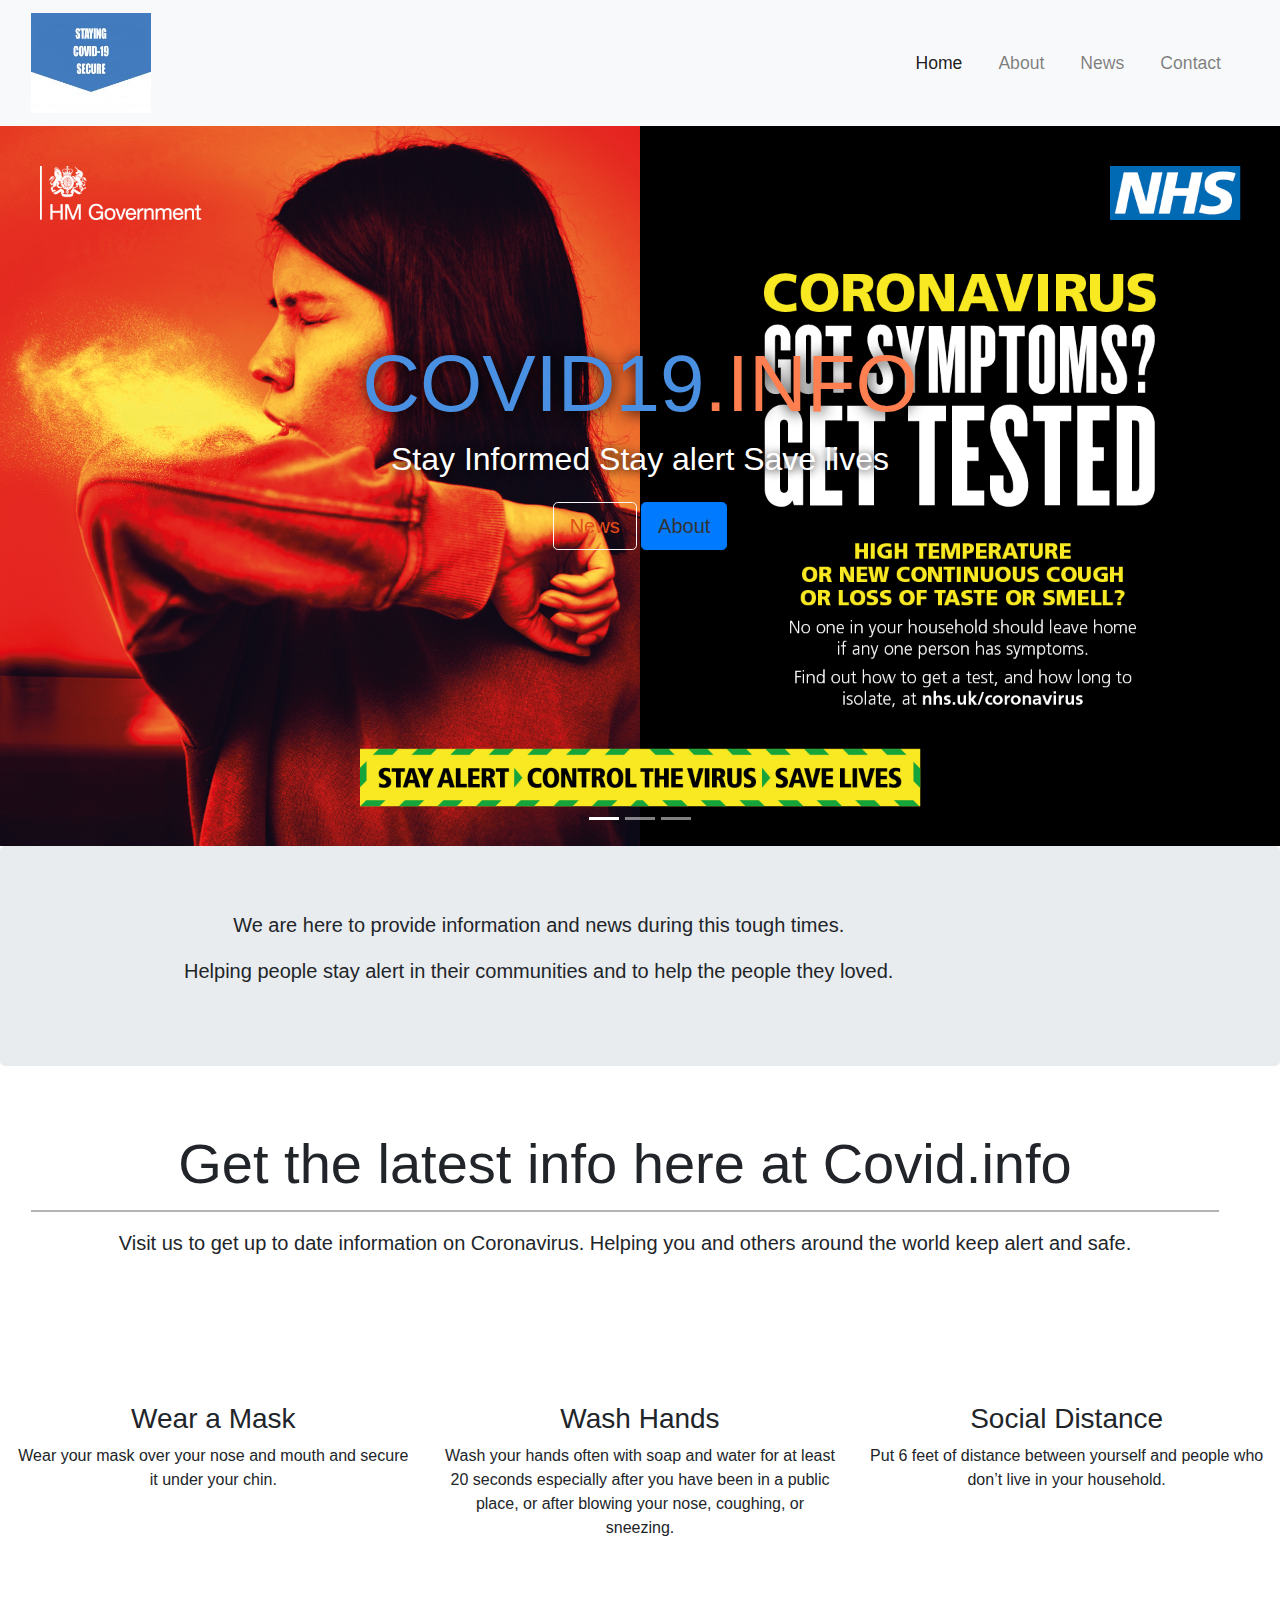
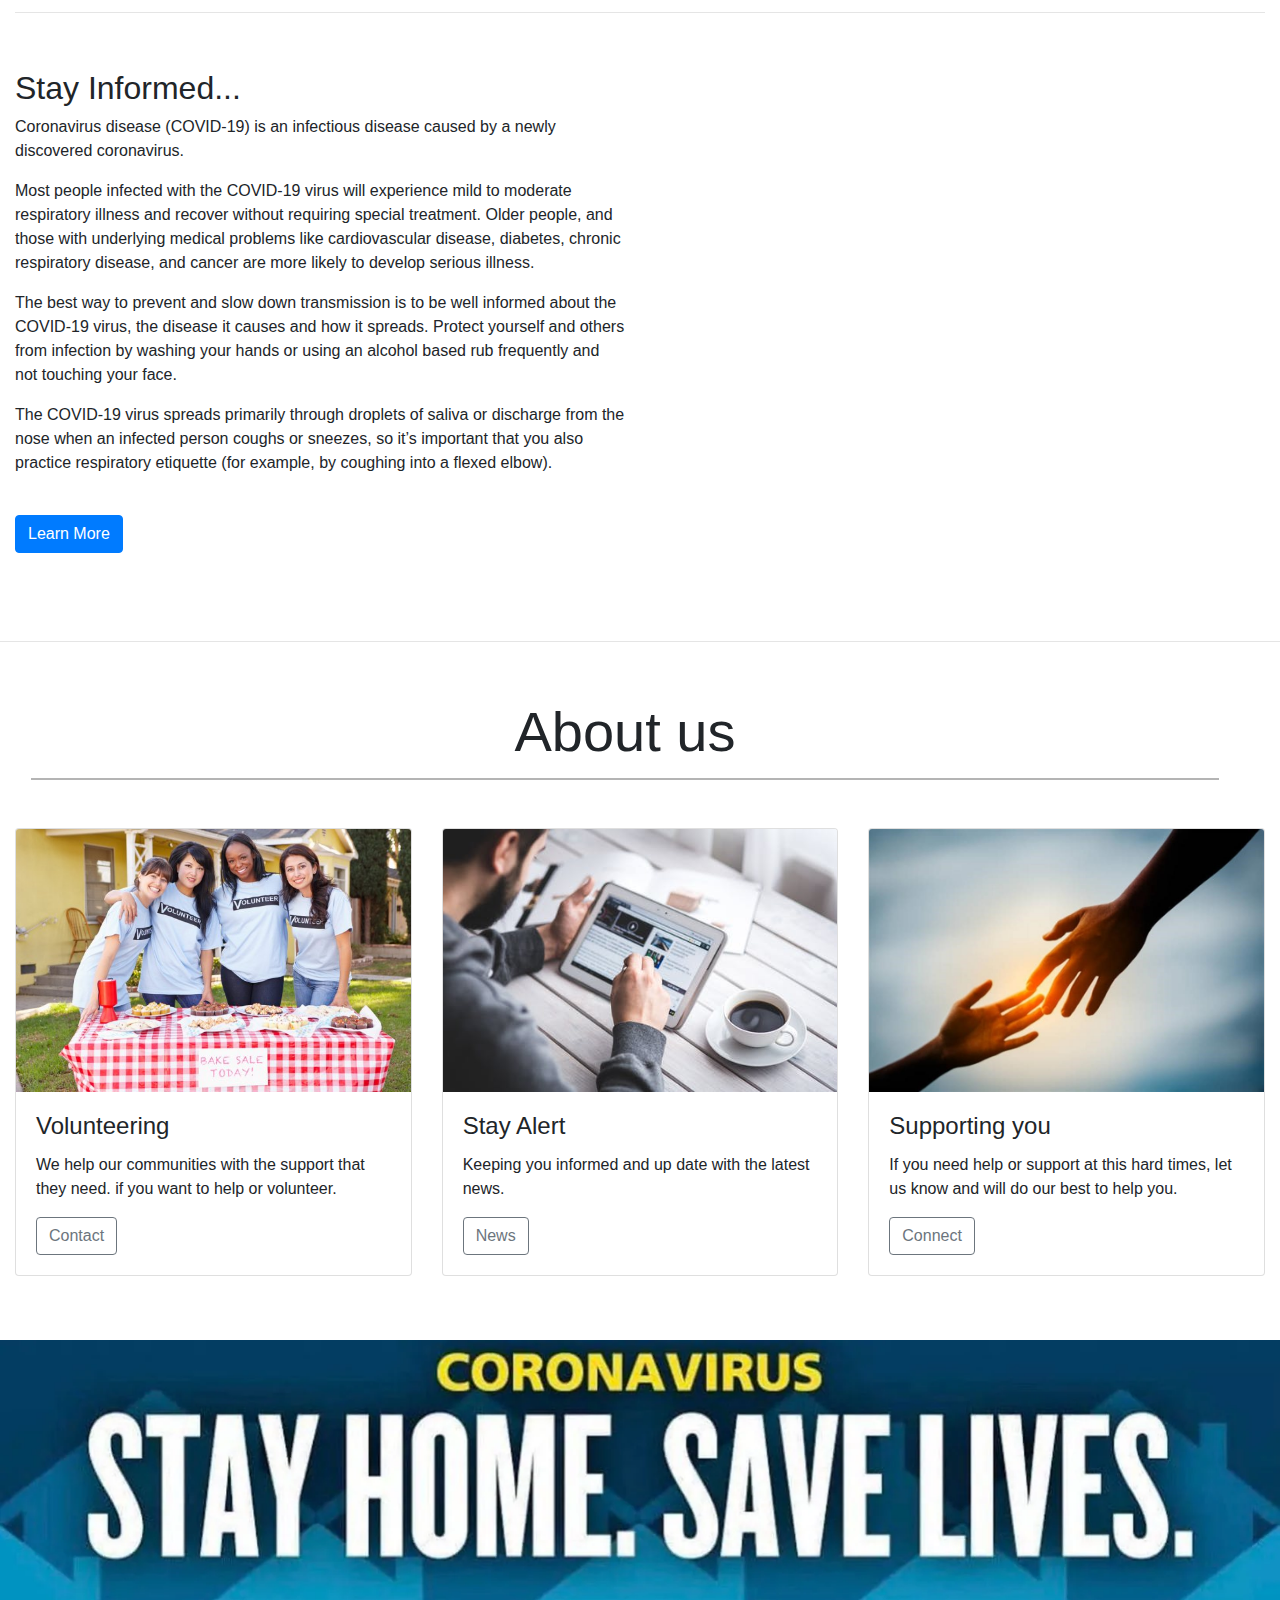
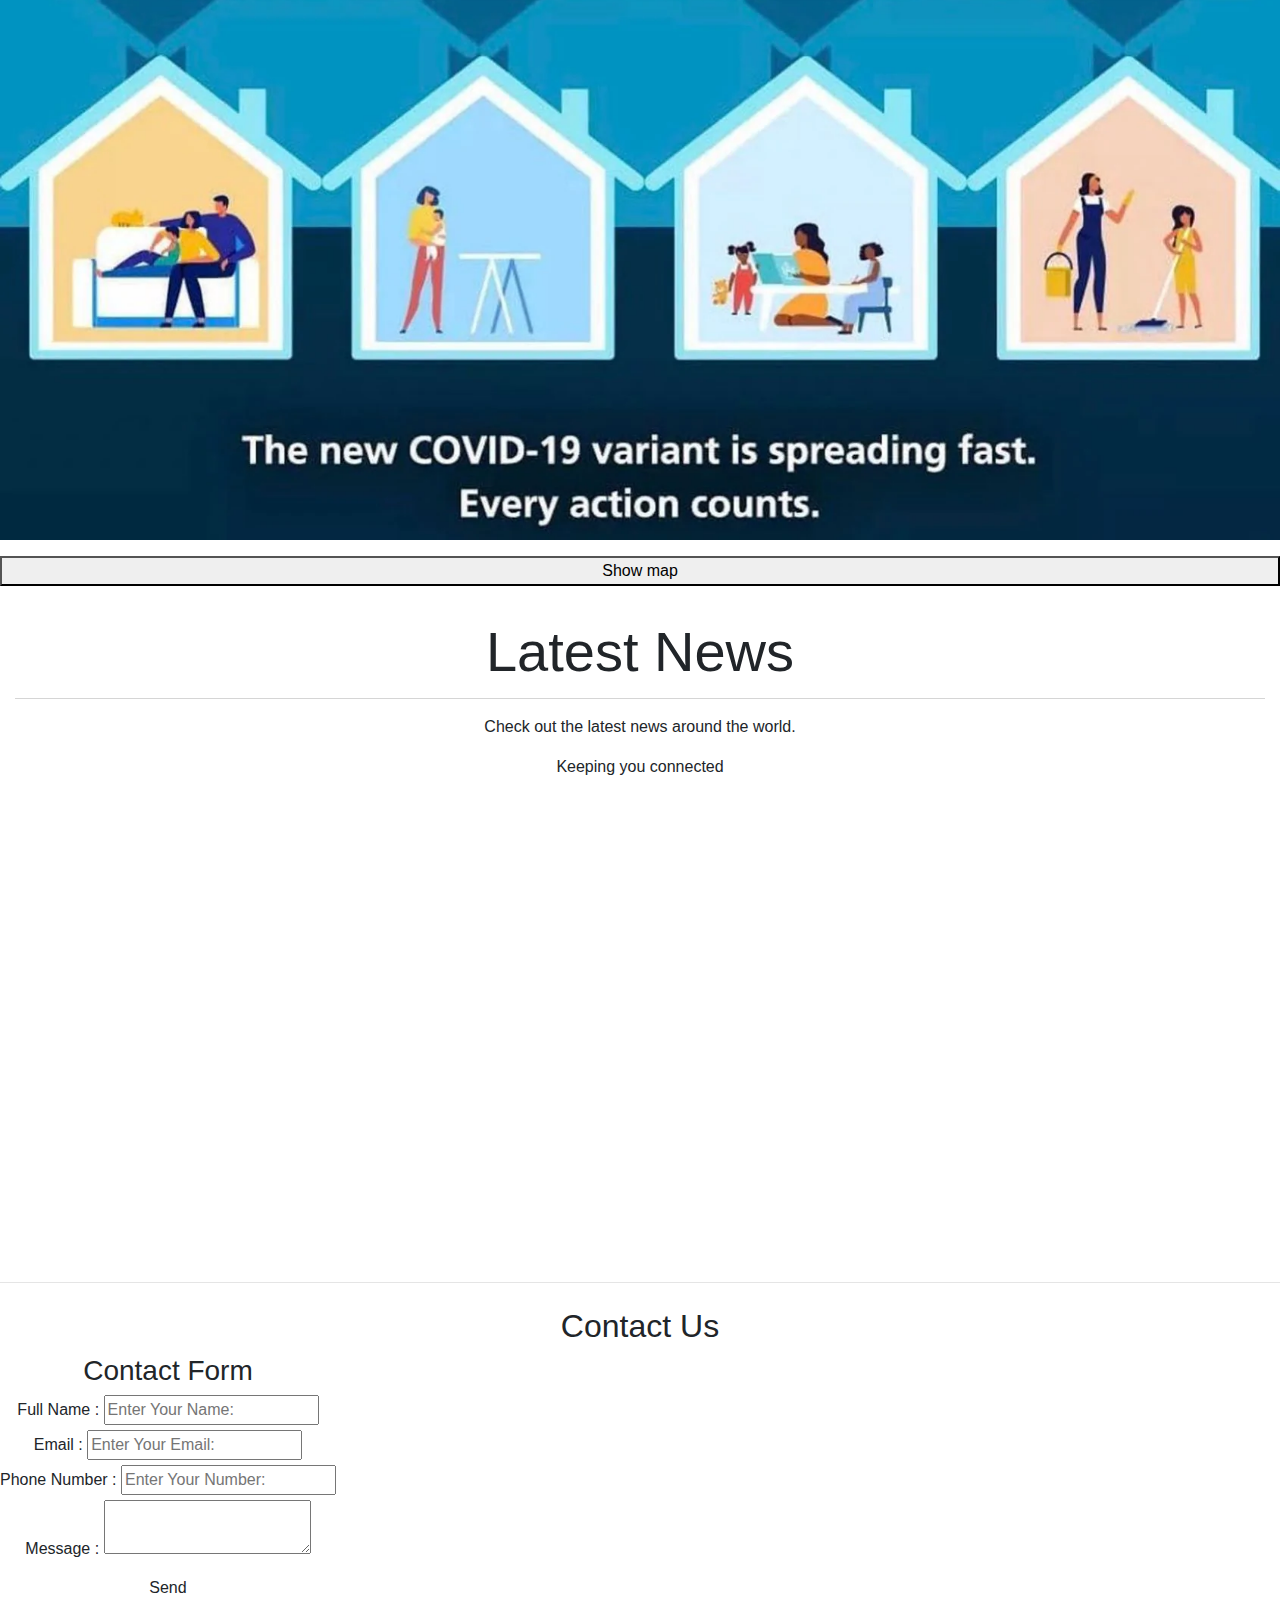
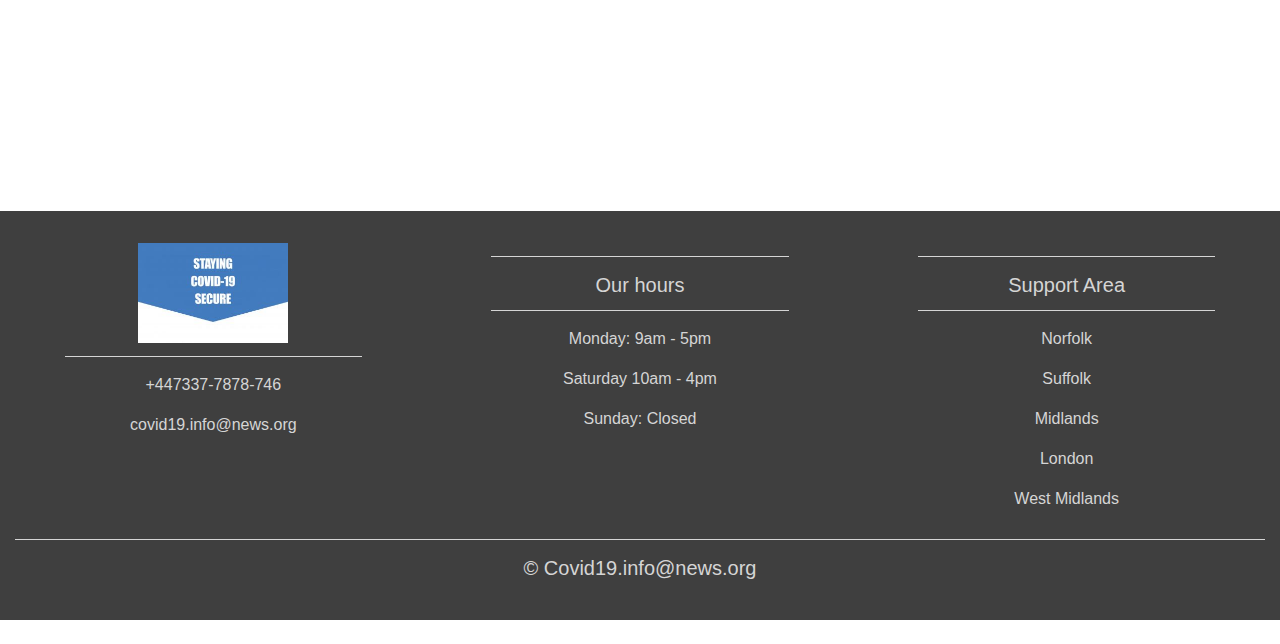
==== index.html @ 3e6a64c5 "added contact form" ====
<!Doctype html>
<html lang="en">
  <head>
    <title>Covid19.info</title>

    <link rel="stylesheet" href="test-ss.css">
    <!-- Required meta tags -->
    <meta charset="utf-8">
    <meta name="viewport" content="width=device-width, initial-scale=1, shrink-to-fit=no">
   
    <!-- Bootstrap CSS -->
    <link rel="stylesheet" href="https://stackpath.bootstrapcdn.com/bootstrap/4.3.1/css/bootstrap.min.css" integrity="sha384-ggOyR0iXCbMQv3Xipma34MD+dH/1fQ784/j6cY/iJTQUOhcWr7x9JvoRxT2MZw1T" crossorigin="anonymous">
    <link rel="stylesheet" href="https://use.fontawesome.com/releases/v5.15.2/css/all.css" integrity="sha384-vSIIfh2YWi9wW0r9iZe7RJPrKwp6bG+s9QZMoITbCckVJqGCCRhc+ccxNcdpHuYu" crossorigin="anonymous">

</head>
  <body>
      
    <!-- Optional JavaScript -->
    <!-- jQuery first, then Popper.js, then Bootstrap JS -->
    <script src="https://code.jquery.com/jquery-3.3.1.slim.min.js" integrity="sha384-q8i/X+965DzO0rT7abK41JStQIAqVgRVzpbzo5smXKp4YfRvH+8abtTE1Pi6jizo" crossorigin="anonymous"></script>
    <script src="https://cdnjs.cloudflare.com/ajax/libs/popper.js/1.14.7/umd/popper.min.js" integrity="sha384-UO2eT0CpHqdSJQ6hJty5KVphtPhzWj9WO1clHTMGa3JDZwrnQq4sF86dIHNDz0W1" crossorigin="anonymous"></script>
    <script src="https://stackpath.bootstrapcdn.com/bootstrap/4.3.1/js/bootstrap.min.js" integrity="sha384-JjSmVgyd0p3pXB1rRibZUAYoIIy6OrQ6VrjIEaFf/nJGzIxFDsf4x0xIM+B07jRM" crossorigin="anonymous"></script>
  </body>

 <!-- Navigation -->
 <nav class="navbar navbar-expand-md navbar-light bg-light sticky-top">
 <div class="container-fluid">
     <a class="navbar-brand" href="covid19-.html"><img src="images/logo.png" width="120" height="100px"></a>
     <button class="navbar-toggler" type="button" data-toggle="collapse" data-target="#navbarResponsive">
         <span class="navbar-toggler-icon"></span>
     </button>
     <div class="collapse navbar-collapse" id="navbarResponsive">
         <ul class="navbar-nav ml-auto">
             <li class="nav-item active">
                 <a class="nav-link" href="#Welcome">Home</a>
             </li>
             <li class="nav-item">
                <a class="nav-link" href="#About">About</a>
            </li>
            <li class="nav-item">
                <a class="nav-link" href="#News">News</a>
            </li>
            <li class="nav-item">
                <a class="nav-link" href="#Contact">Contact</a>
            </li>
         </ul>

     </div>
 </div> 
 </nav>

 <!--Img slider-->
 <div id="slides" class="carousel slide" data-ride="carousel">
 <ul class="carousel-indicators">
     <li data-target="#slides" data-slide-to="0" class="active"></li>
     <li data-target="#slides" data-slide-to="1"></li>
     <li data-target="#slides" data-slide-to="2"></li>
 </ul>
 <div class="carousel-inner">
     <div class="carousel-item active">
         <img src="images/covid19 bg-1.jpg">
         <div class="carousel-caption">
             <h1 class="display-2">Covid19<a style="color:coral">.info</a></h1>
             <h3>Stay Informed Stay alert Save lives</h3>
             <button type="button" class="btn btn-outline-light btn-lg"><a href="#News" style="color:rgb(228, 76, 25)">News</a></button>
             <button type="button" class="btn btn-primary btn-lg "><a href="#About" style="color:#333">About</a></button>
         </div>
     </div>
     <div class="carousel-item">
        <img src="images/covid19 bg-2.jpg">
    </div>
    <div class="carousel-item">
        <img src="images/Covid19 bg-3.jpg">
    </div>
 </div>
 </div>
 
 <!--Jumbotron-->
 <div class="container-fluid">
 <div class="row jumbotron text-center">
     <div class="col-xs-12 col-sm-12 col-md-9 col-lg-9 col-xl-10">
         <We class="lead">We are here to provide information and news during this tough times.</p>
         <p> Helping people stay alert in their communities and to help the people they loved. </p>
     </div>
 </div>
 </div>
 <!--Welcome/index page-->
 <div class="container-fluid padding">
 <div class="row welcome text-center">
     <div class="col-12">
         <h1 id="Welcome" class="display-4">Get the latest info here at Covid.info</h1>
     </div>
     <hr>
     <div class="col-12">
         <p class="lead">Visit us to get up to date information on Coronavirus. Helping you and others around the world keep alert and safe. </p>
     </div>
 </div>
 </div>

 <!--Three column section-->
 <div class="container-fluid padding">
 <div class="row text-center padding">
    <div class="col-xs-12 col-sm-6 col-md-4">
        <i class="fas fa-head-side-mask"></i>
        <h3>Wear a Mask</h3>
            <p>Wear your mask over your nose and mouth and secure it under your chin.</p>
    </div>
    <div class="col-xs-12 col-sm-6 col-md-4">
    
        <i class="fas fa-hands-wash"></i>
        <h3>Wash Hands</h3>
            <p>Wash your hands often with soap and water for at least 20 seconds especially after you have been in a public place, or after blowing your nose, coughing, or sneezing.</p>
    </div>
    <div class="col-sm-12 col-md-4">
        <i class="fas fa-people-arrows"></i>
        <h3>Social Distance</h3>
            <p>Put 6 feet of distance between yourself and people who don’t live in your household.</p>
    </div>
 </div>
 <hr class="my-4">
 </div>

 <!--Two column Section-->
 <div class="container-fluid padding">
 <div class="row padding">
     <div class="col-lg-6">
         <h2>Stay Informed...</h2>
         <p>Coronavirus disease (COVID-19) is an infectious disease caused by a newly discovered coronavirus.</p>
         <p>Most people infected with the COVID-19 virus will experience mild to moderate respiratory illness and recover without requiring special treatment.  Older people, and those with underlying medical problems like cardiovascular disease, diabetes, chronic respiratory disease, and cancer are more likely to develop serious illness.</p>
         <p>The best way to prevent and slow down transmission is to be well informed about the COVID-19 virus, the disease it causes and how it spreads. Protect yourself and others from infection by washing your hands or using an alcohol based rub frequently and not touching your face.</p> 
         <p>The COVID-19 virus spreads primarily through droplets of saliva or discharge from the nose when an infected person coughs or sneezes, so it’s important that you also practice respiratory etiquette (for example, by coughing into a flexed elbow).</p>
         <br>
         <a href="https://www.gov.uk/coronavirus" class="btn btn-primary">Learn More</a>
     </div>
     <div class="col-lg-6">
        <div class="video"> 
            <div class="embed-responsive embed-responsive-16by9">
                <iframe class="embed-responsive-item" width="560" height="325" src="https://www.youtube.com/embed/D9tTi-CDjDU" allow="accelerometer; autoplay; clipboard-write; encrypted-media; gyroscope; picture-in-picture" allowfullscreen></iframe>
            </div>
        </div>
    </div>
 </div>
 </div>
 <hr class="my-4">

 <!--About us-->
 <div class="container-fluid padding">
 <div class="row welcome text-center">
     <div class="col-12">
         <h1 id="About" class="display-4">About us</h1>
     </div>
     <hr>
 </div>
 </div>
    
 <!--cards-->
 <div class="container-fluid padding">
 <div class="row padding">
     <div class="col-md-4">
        <div class="card">
         <img class="card-img-top" src="images/card 1.png">
         <div class="card-body">
             <h4 class="card-title">Volunteering</h4>
             <p class="card-text">We help our communities with the support that they need. if you want to help or volunteer.</p>
             <a href="#Contact" class="btn btn-outline-secondary">Contact</a>
         </div>
        </div>
     </div>
     <div class="col-md-4">
        <div class="card">
         <img class="card-img-top" src="images/card 2.png">
         <div class="card-body">
             <h4 class="card-title">Stay Alert</h4>
             <p class="card-text">Keeping you informed and up date with the latest news.</p>
             <a href="#News" class="btn btn-outline-secondary">News</a>
         </div>
        </div>
     </div>
     <div class="col-md-4">
        <div class="card">
         <img class="card-img-top" src="images/card 3.png">
         <div class="card-body">
             <h4 class="card-title">Supporting you</h4>
             <p class="card-text">If you need help or support at this hard times, let us know and will do our best to help you.</p>
             <a href="#Connect" class="btn btn-outline-secondary">Connect</a>
         </div>
        </div>
     </div>
 </div>
 </div>
 
  <!--fixed background-->
 <figure>
    <div class="mid-bg image-responsive">
      <div class="fixed-wrap">
         <div id="fixed">
             <img style="width: 100%; height: 50%;" src="images/save live bg 2.png">
         </div>
      </div>
    </div>
 </figure>

 <!--Map-->
 <button class="map" data-toggle="collapse" data-target="#map">Show map</button>
 <div id="map" class="collapse">
 <div class="container-fluid padding">
 <div class="row text-center">
        <div class="col-12">
            <iframe class="map-iframe" src="https://ourworldindata.org/grapher/total-cases-covid-19?tab=map" width="1200" height="400px"></iframe>
        </div>
 </div>
 </div>
 </div>

 <!--news-->
 <div class="container-fluid padding">
 <div class="row padding text-center">
        <div class="col-lg-12">
            <h1 id="News" class="display-4">Latest News<hr class="light-50"></h1>
                <p>Check out the latest news around the world.</p>
                <p>Keeping you connected</p>
            <br>
        </div>
        <hr>
        <div class="col-lg-12 col-md-12 col-sm-12 col-xs-12">
            <div class="graphics">
                <iframe class="responsive-iframe" src="https://rss.app/embed/v1/carousel/oSEiF3ZJbiU5mBv1" ></iframe>
            </div>         
        </div>
    </div>
 </div>
 <hr class="my-4">
 </div>

 <!--Connect-->
 <div class="container-fluid padding">
 <div class="row text-center padding">
     <div class="col-12">
         <h2 id="Connect">Contact Us</h2>
     </div>
     <div class="contact-form">
        <h3>Contact Form</h3>
        <div class="txtb">
          <label>Full Name :</label>
          <input type="text" name="" value="" placeholder="Enter Your Name:">
        </div>
  
        <div class="txtb">
          <label>Email :</label>
          <input type="email" name="" value="" placeholder="Enter Your Email:">
        </div>
  
        <div class="txtb">
          <label>Phone Number :</label>
          <input type="text" name="" value="" placeholder="Enter Your Number:">
        </div>
  
        <div class="txtb">
          <label>Message :</label>
          <textarea></textarea>
        </div>
        <a class="btn">Send</a>
      </div>
     <div class="col-12 social padding">
         <a href="#"><i class="fab fa-facebook"></i></a>
         <a href="#"><i class="fab fa-twitter"></i></a>
         <a href="#"><i class="fab fa-instagram"></i></a>
         <a href="#"><i class="fab fa-youtube"></i></a>
     </div>
 </div>
 </div>
 <!--footer-->
 <footer>
 <div class="container-fluid padding">
 <div class="row text-center">
    <div class="col-md-4">
        <img id="Contact" src="images/logo.png" width="150" height="100px">
        <hr class="light">
        <p>+447337-7878-746</p>
        <p>covid19.info@news.org</p>
    </div>
    <div class="col-md-4">
        <hr class="light">
        <h5>Our hours</h5>
        <hr class="light">
        <p>Monday: 9am - 5pm</p>
        <p>Saturday 10am - 4pm</p>
        <p>Sunday: Closed</p>
    </div>
    <div class="col-md-4">
        <hr class="light">
        <h5>Support Area</h5>
        <hr class="light">
        <p>Norfolk</p>
        <p>Suffolk</p>
        <p>Midlands</p>
        <p>London</p>
        <p>West Midlands</p>
    </div>
    <div class="col-12">
        <hr class="light-100">
        <h5>&copy; Covid19.info@news.org</h5>
    </div>
 </div>
 </div>
 </footer>
 <br>
 <a class="gotopbtn" href="#"><i class="fas fa-arrow-circle-up"></i> </a>
</html>
---- test-ss.css ----
@import url('https://fonts.googleapis.com/css2?family=Poppins:ital,wght@0,400;0,500;1,700&display=swap');

html{
    scroll-behavior: smooth;
}

html, body {
height: 100%;
width: 100%;
font-family: 'Poppins', sans-serif;
color: #222; 

}

.navbar {
    padding: .8rem;
}
.navbar-nav li {
    padding-right: 20px;
}
.nav-link {
    font-size: 1.1em !important;
}
.carousel-inner img {
    width: 100%;
    height: 100%;
}
.carousel-caption {
    position: absolute;
    top: 50%;
    transform: translateY(-50%);
}
.carousel-caption h1 {
    font-size: 500%;
    text-transform: uppercase;
    text-shadow: 1px 1px 15px #000;
    color: #4A90E2FF;
}
.carousel-caption h3 {
    font-size: 200%;
    font-weight: 500%;
    text-shadow: 1px 1px 10px #000;
    padding-bottom: 1rem;
}
.btn-primary {
    background-color: #ffffff;
    border: 1px solid #ffffff;
    color: #222;

}
.btn-primary:hover {
    background-color: rgb(255, 255, 255);
    border: 1px solid rgb(255, 255, 255);
}
.jumbotron {
    padding: 1rem;
    border-radius: 0;
}
.padding {
    padding-bottom: 2rem;
}
.welcome {
    width: 100%;
    margin: 0 auto;
    padding-top: 2rem;
}
.welcome hr {
    border-top: 2px solid #b4b4b4;
    width: 95%;
    margin-top: .3rem;
    margin-bottom: 1rem;
}
.fa-head-side-mask {
    color: lightskyblue;

}
.fa-hands-wash {
    color: lightpink;
}
.fa-people-arrows {
    color: rgb(175, 244, 175);
}
.fa-head-side-mask, .fa-hands-wash, .fa-people-arrows {
    font-size: 4em;
    margin: 1rem;
}
.video {
   max-width: 100%;
   padding-top: 10%;
}
.mid-bg img {
    height: 80px;
    width:  400px;
}
.map {
    width: 100%;
    margin-bottom: 2rem;
}
.map-iframe {
    max-width: 100%;

}
.graphics {
    position: relative;
    overflow: hidden;
    max-width: 100%;
    padding-top: 30%;
}
.responsive-iframe {
    position: absolute;
    top: 0;
    left: 0;
    bottom: 0;
    right: 0;
    width: 100%;
    height: 100%;
    border: none;
}
hr.light-50 {
    border-top: 1px solid #d5d5d5;
    width: 100%;
    margin-top: .8rem;
    margin-bottom: 1rem;
}
.social a {
    font-size: 4.5em;
    padding: 3rem;
}
.fa-facebook {
    color: #3b5998;
}
.fa-twitter {
    color: #00aced;
}
.fa-google-plus-g {
    color: #dd4b39;
}
.fa-instagram {
    color: #517fa4;
}
.fa-youtube {
    color: #bb0000;
}

.fa-facebook:hover,
.fa-twitter:hover,
.fa-google-plus-g:hover,
.fa-instagram:hover,
.fa-youtube:hover{
    color: #d5d5d5;
}

footer {
    background-color: #3f3f3f;
    color: #d5d5d5;
    padding-top: 2rem;
}
hr.light {
    border-top: 1px solid #d5d5d5;
    width: 75%;
    margin-top: .8rem;
    margin-bottom: 1rem;
}
footer a {
    color: #d5d5d5;
}
hr.light-100 {
    border-top: 1px solid #d5d5d5;
    width: 100%;
    margin-top: .8rem;
    margin-bottom: 1rem;
}
.gotopbtn {
    position: fixed;
    width: 0;
    height: 0;
    bottom: 40px;
    right: 50px;

    text-decoration: none;
    text-align: center;
    line-height: 50px;
    color: lightskyblue;
    font-size: 30px;
}
/*-------Media Query-----*/

@media (max-width: 992px) {
.social a {
    font-size: 4em;
    padding: 2rem;
}
}
@media (max-width: 768px) {
.carousel-caption { 
    top: 45%;
}
.carousel-caption h1 {
    font-size: 350%;
     
}
.carousel-caption h3 {
    font-size: 140%;
    font-weight: 400%;
    padding-bottom: .2rem;
}
.carousel-caption .btn {
    font-size: 95%;
    padding: 8px 14px;
}
.graphics {
    padding-bottom: 25%;
}
.display-4 {
    font-size: 200%;
}
.social a {
    font-size: 2.5em;
    padding: 1.2rem;
}
}
@media (max-width: 576px) {
.carousel-caption {
    top: 40%;
}
.carousel-caption h1 {
    font-size: 250%;
}
.carousel-caption h3 {
    font-size: 110%;
}
.carousel-caption .btn {
    font-size: 90%;
    padding: 4px 8px;
}
.carousel-indicators {
    display: none;
}
.display-4 {
    font-size: 160%;
}
.social a {
    font-size: 2em;
    padding: .7rem;
}
.graphics {
    padding-top: 100%;
}
}
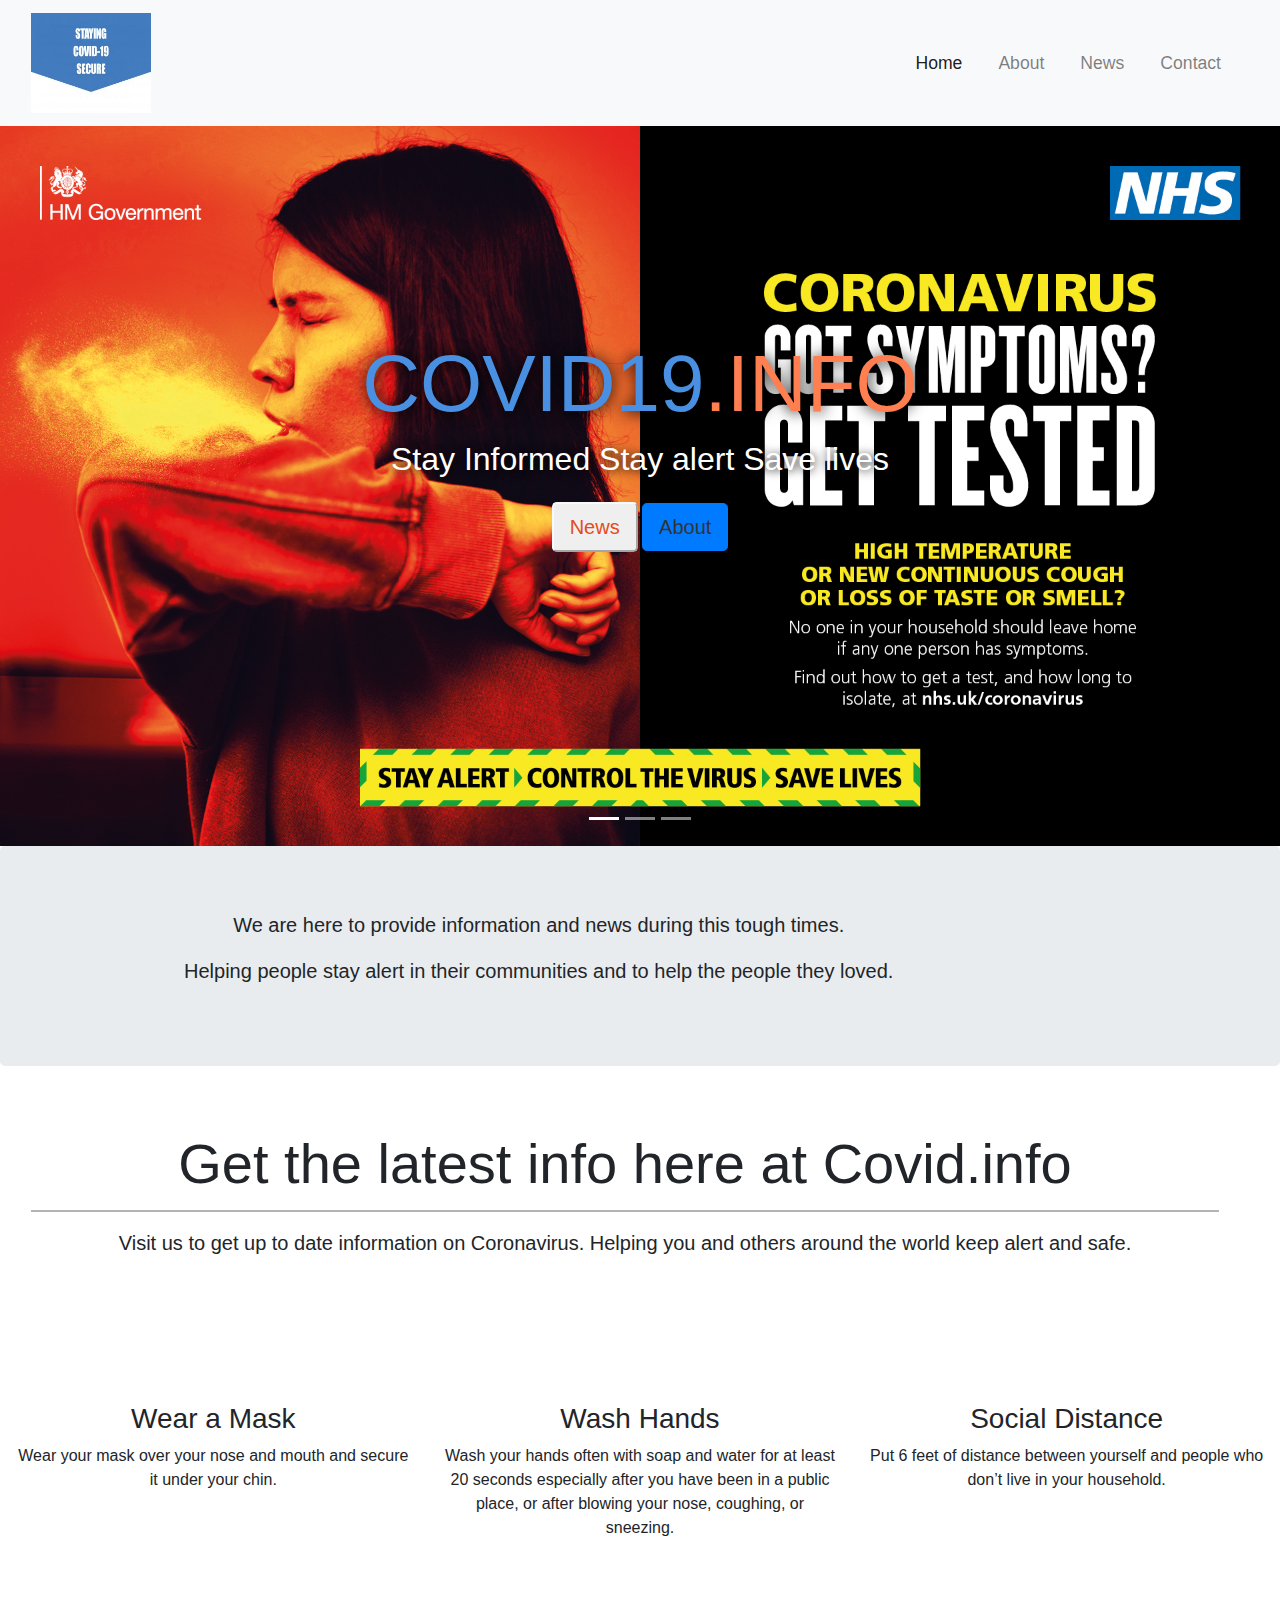
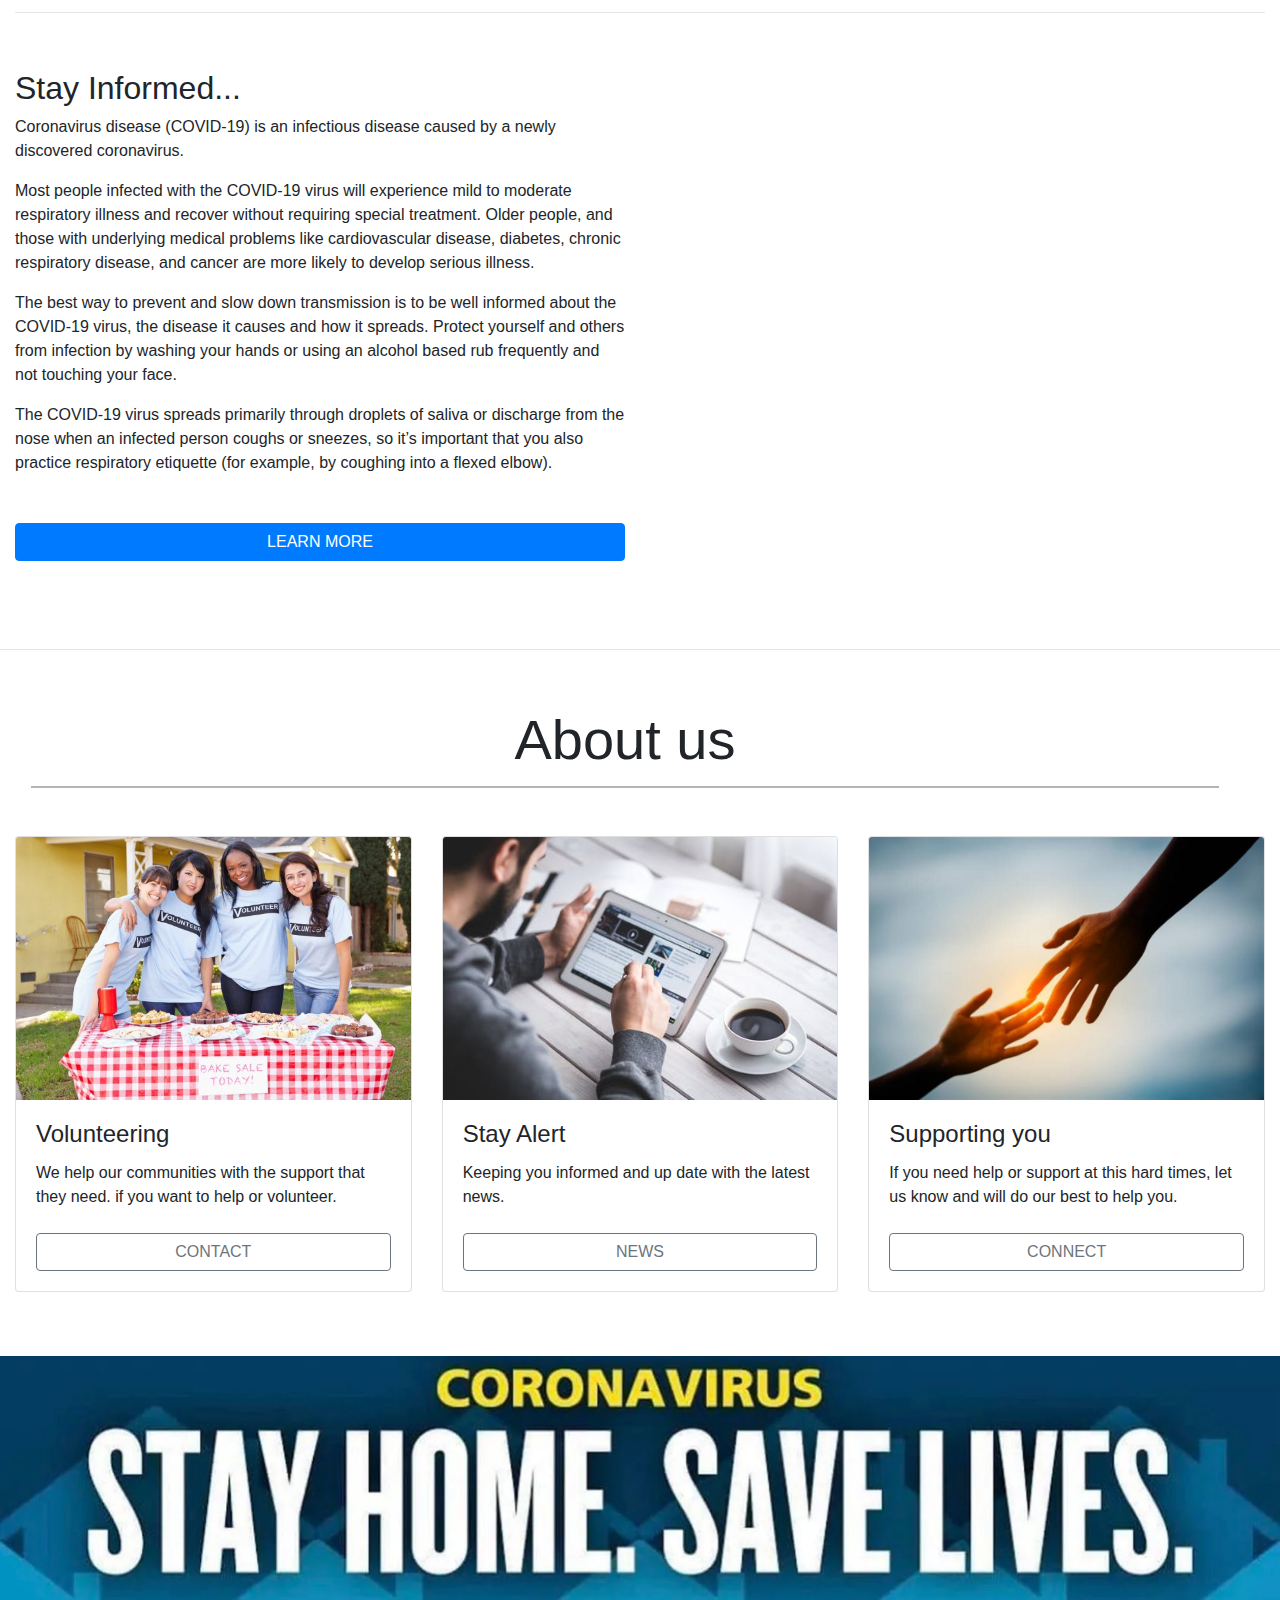
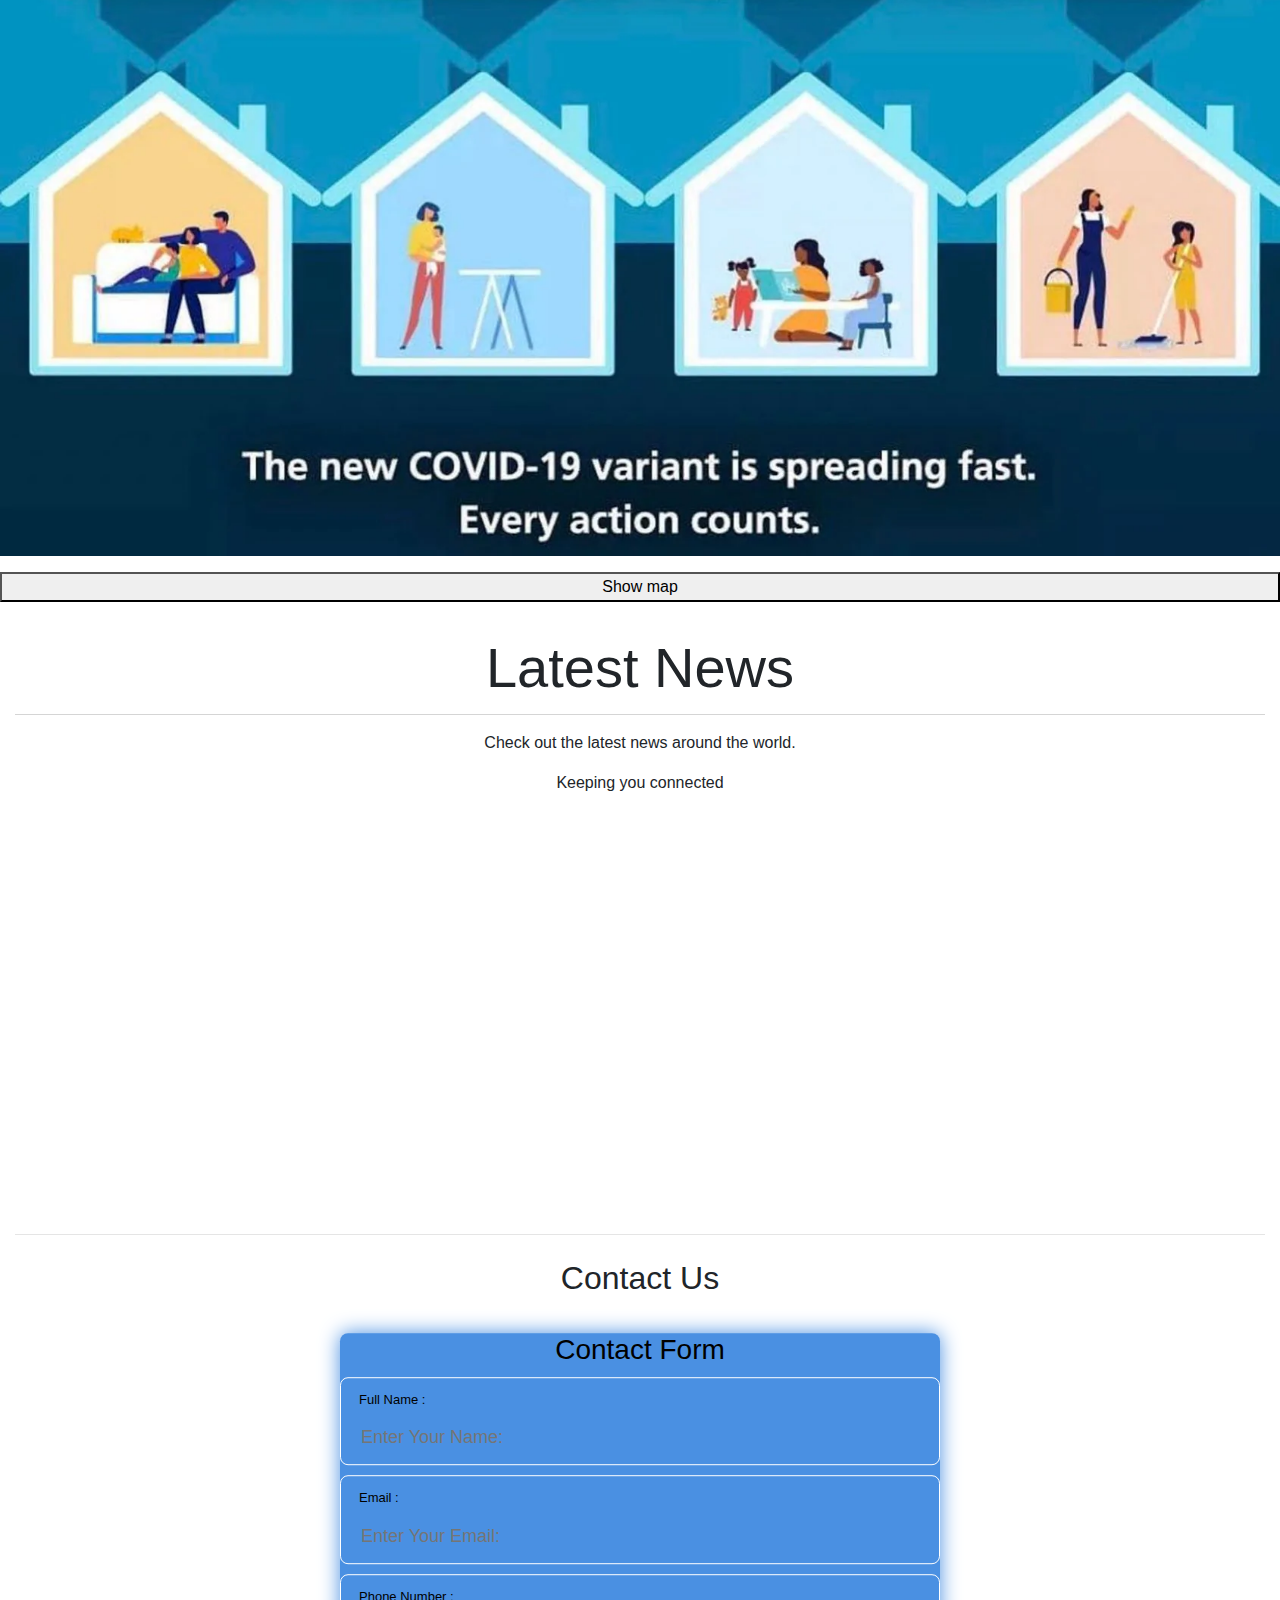
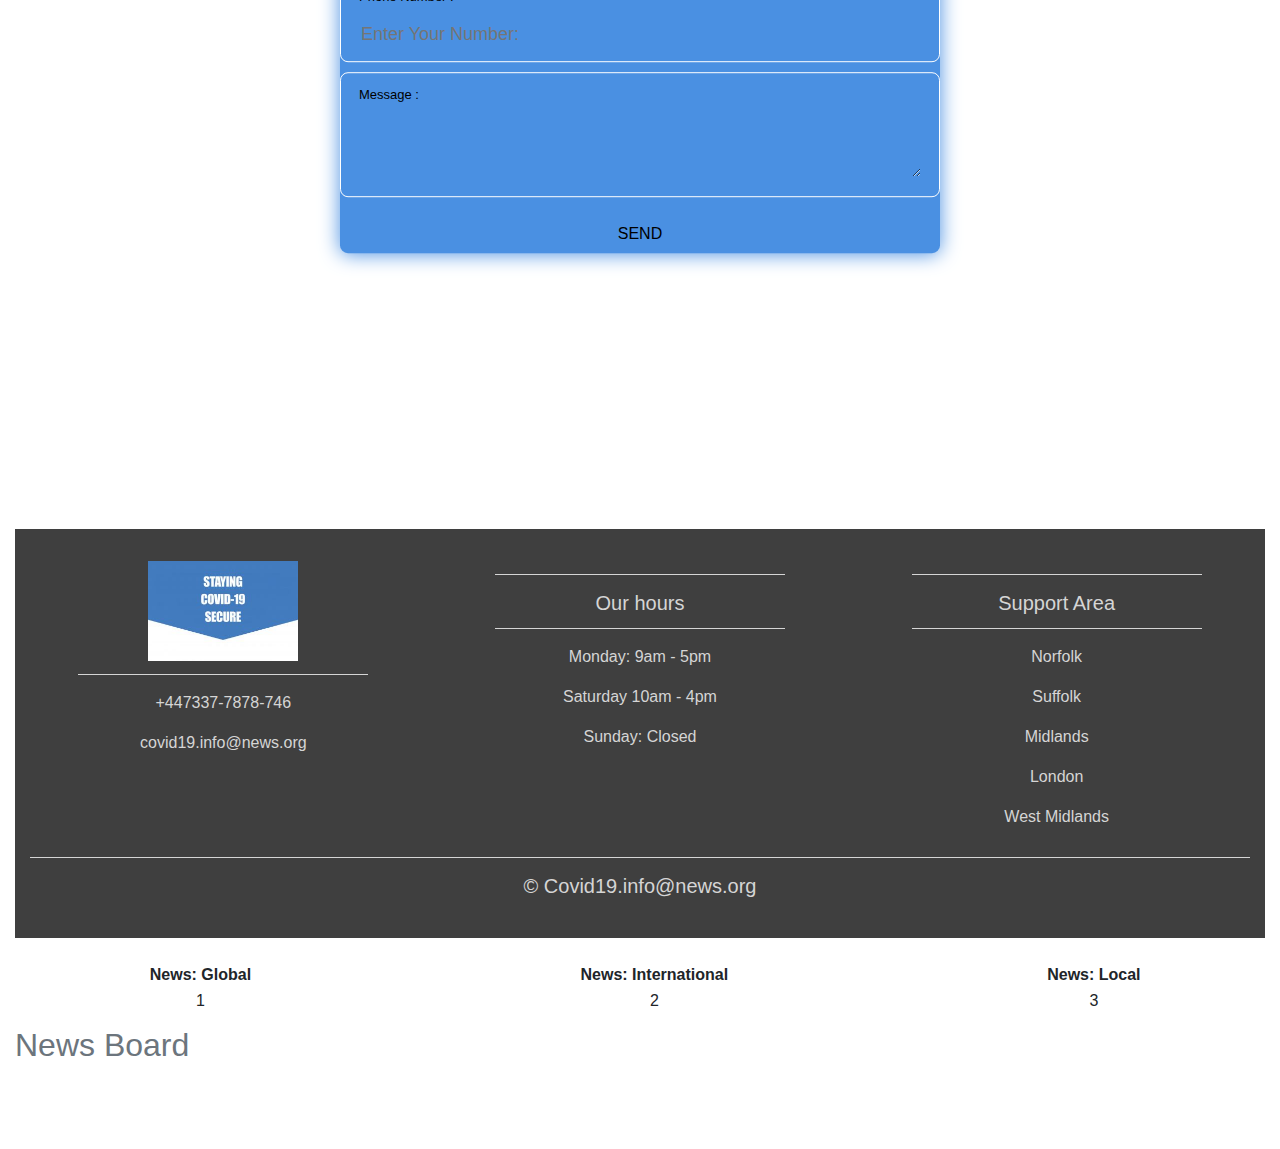
==== commit c164ab94: "News: news board table" ====
--- a/index.html
+++ b/index.html
@@ -62,8 +62,8 @@
          <div class="carousel-caption">
              <h1 class="display-2">Covid19<a style="color:coral">.info</a></h1>
              <h3>Stay Informed Stay alert Save lives</h3>
-             <button type="button" class="btn btn-outline-light btn-lg"><a href="#News" style="color:rgb(228, 76, 25)">News</a></button>
-             <button type="button" class="btn btn-primary btn-lg "><a href="#About" style="color:#333">About</a></button>
+             <button type="button" class="btn-10 btn-outline-light btn-lg"><a href="#News" style="color:rgb(228, 76, 25)">News</a></button>
+             <button type="button" class="btn-10 btn-primary btn-lg "><a href="#About" style="color:#333">About</a></button>
          </div>
      </div>
      <div class="carousel-item">
@@ -224,7 +224,18 @@
         <hr>
         <div class="col-lg-12 col-md-12 col-sm-12 col-xs-12">
             <div class="graphics">
-                <iframe class="responsive-iframe" src="https://rss.app/embed/v1/carousel/oSEiF3ZJbiU5mBv1" ></iframe>
+                <table style="width:100%">
+                    <caption><h2>News Board</h2></caption>
+                    <tr>
+                      <th>News: Global</th>
+                      <th>News: International</th>
+                      <th>News: Local</th>
+                    </tr>
+                    <tr>
+                      <td>1</td>
+                      <td>2</td>
+                      <td>3</td>
+                    </tr>
             </div>         
         </div>
     </div>
--- a/test-ss.css
+++ b/test-ss.css
@@ -122,6 +122,62 @@
     margin-top: .8rem;
     margin-bottom: 1rem;
 }
+/* Contact form*/
+.contact-form{
+    width: 85%;
+    max-width: 600px;
+    background: #4A90E2FF;
+    position: relative;
+    top: 60%;
+    left: 50%;
+    transform: translate(-50%,-50%);
+    margin-top: 23%;
+    margin-bottom: -15%;
+    padding: 30px, 40px;
+    box-sizing: border-box;
+    border-radius: 8px;
+    text-align: center;
+    box-shadow: 0 0 20px #4A90E2FF;
+    font-family: "Tahoma",sans-serif;
+    color: black;
+  }
+.contact-form h1{
+  margin-top: 0px;
+  font-weight: 200;
+  }
+.txtb{
+    border: 1px solid rgb(255, 255, 255);
+    margin: 10px 0;
+    padding: 12px 18px;
+    border-radius: 8px;
+  }
+.txtb label{
+    display: block;
+    text-align: left;
+    color: rgb(0, 0, 0);
+    text-transform: small-caps;
+    font-size: 13px;
+   
+  }
+.txtb input,.txtb textarea{
+    width: 100%;
+    border: none;
+    background: none;
+    outline: none;
+    font-size: 18px;
+    margin-top: 6px;
+    color: black;
+  }
+.btn {
+    display: block;
+    background: #004266;
+    padding: 25px 0;
+    color: rgb(0, 0, 0);
+    text-transform: uppercase;
+    cursor: pointer;
+    margin-top: 8px;
+    width: 100%;
+  }
 .social a {
     font-size: 4.5em;
     padding: 3rem;
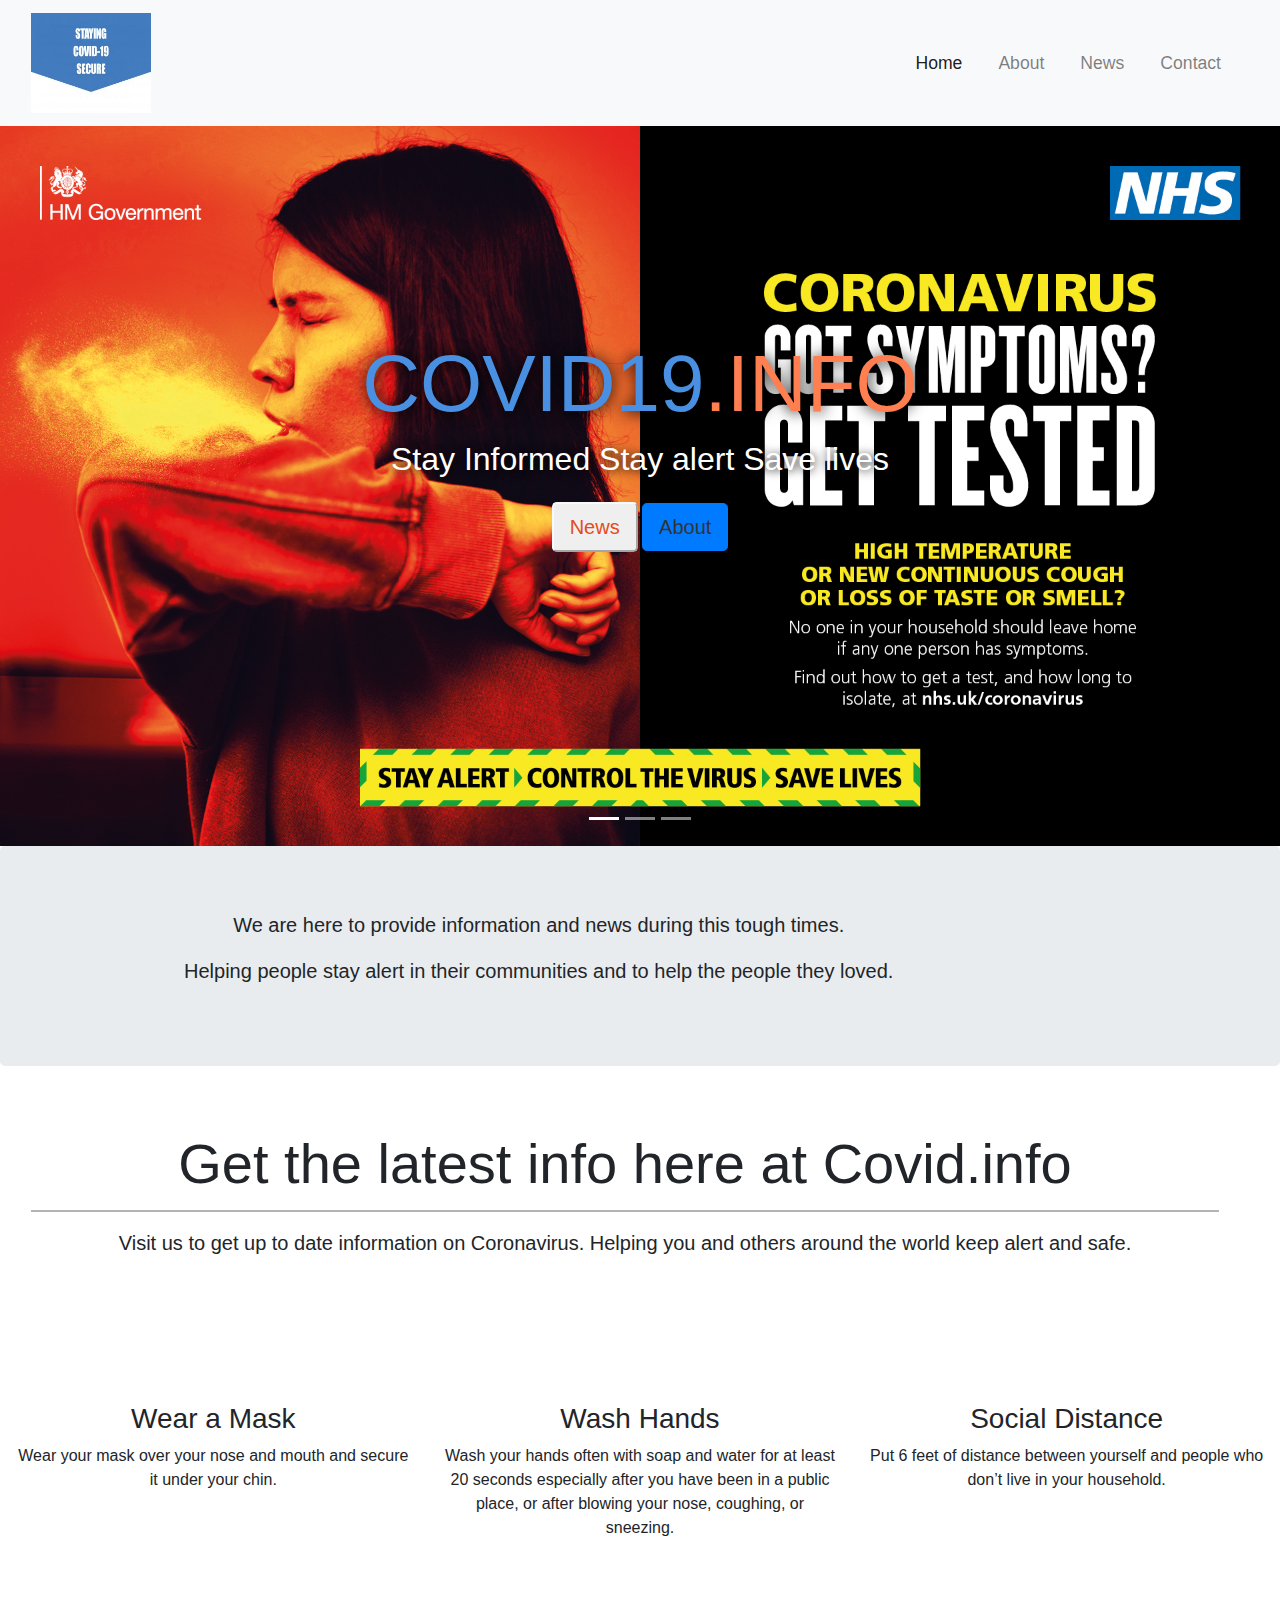
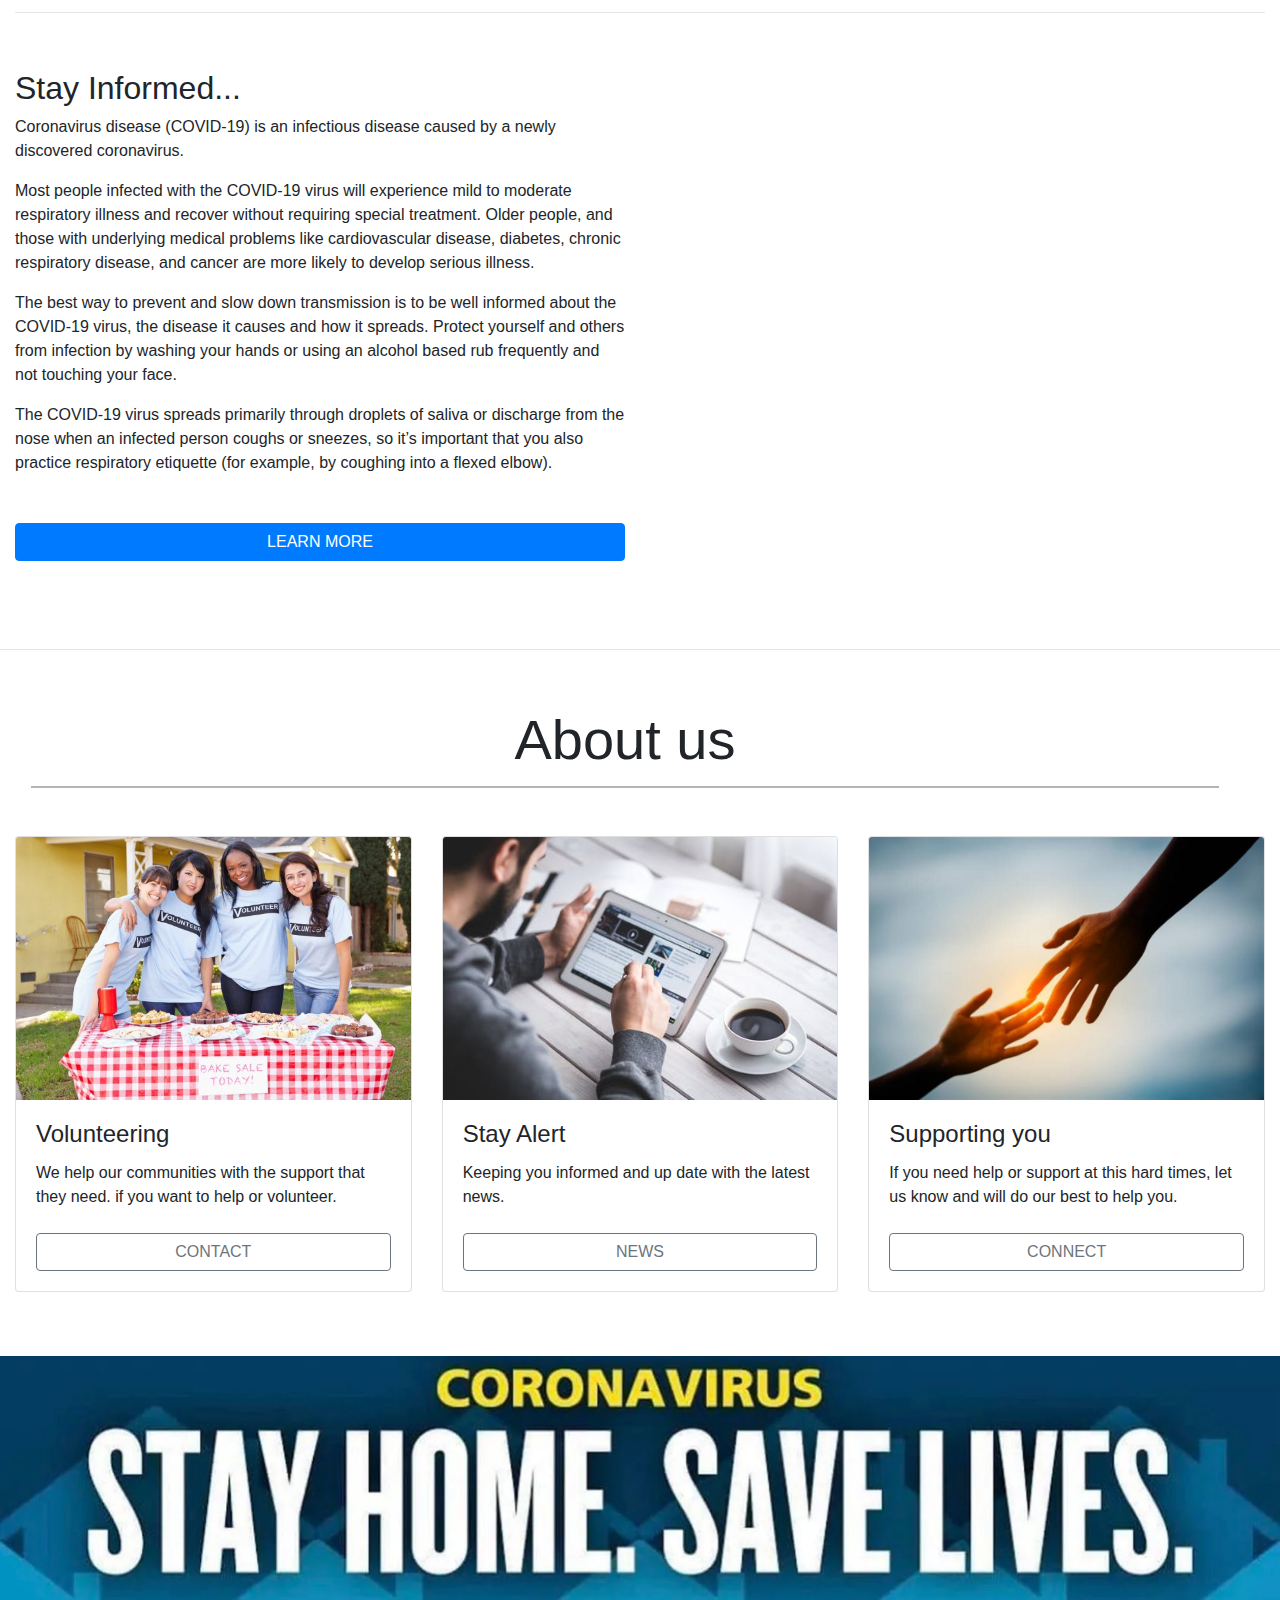
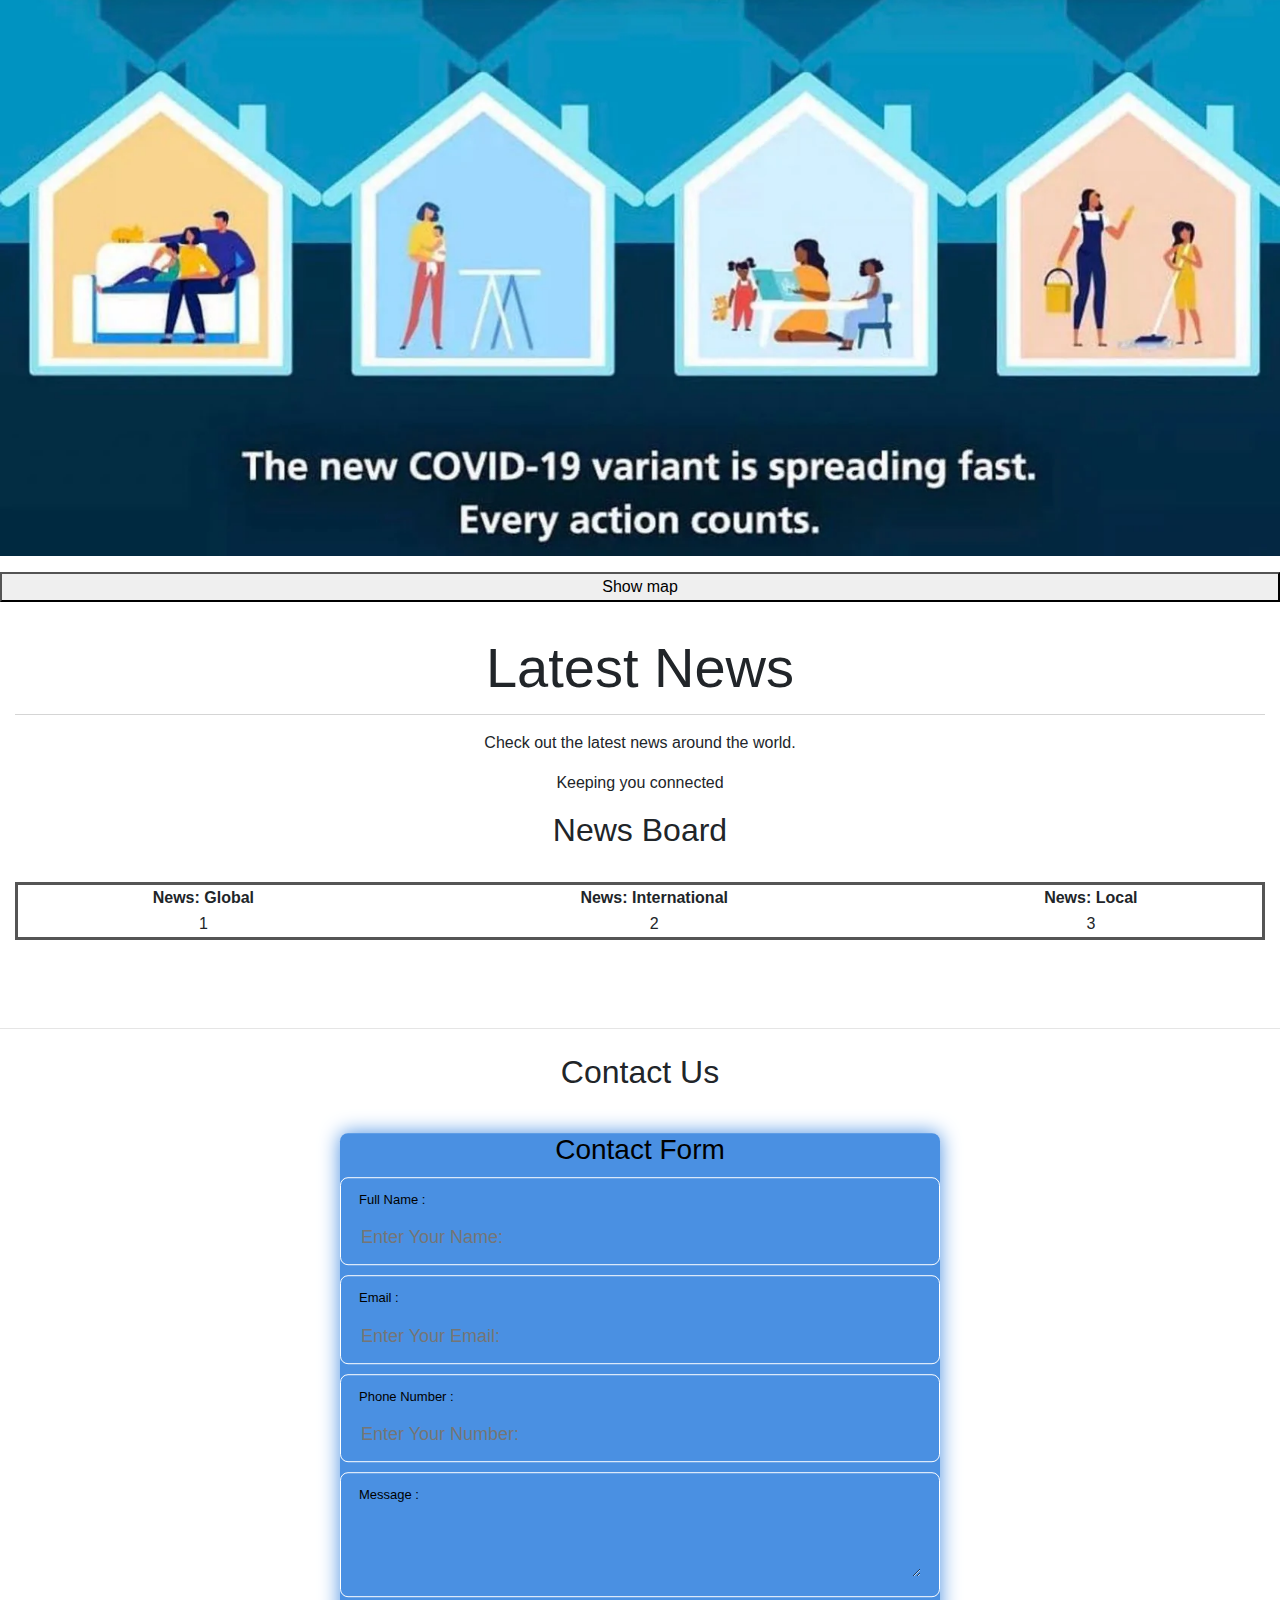
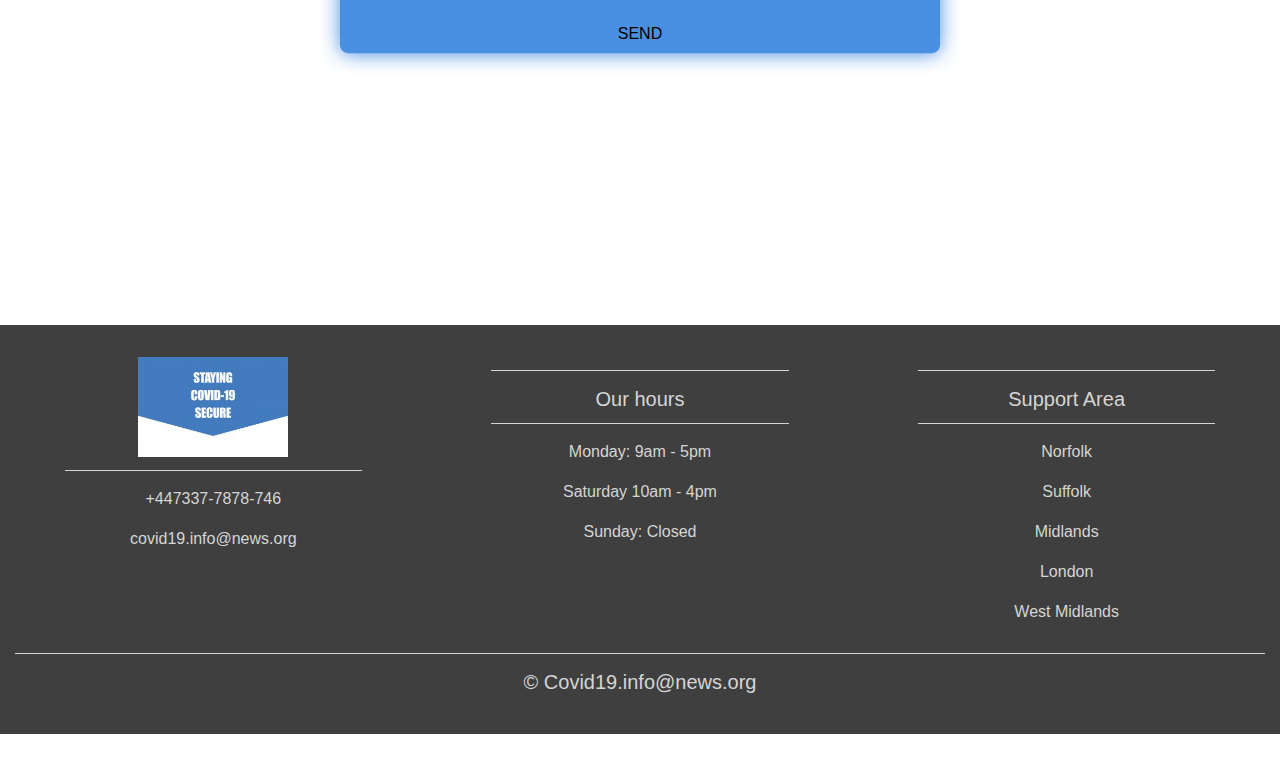
==== commit 6a5746ac: "News board  custom" ====
--- a/index.html
+++ b/index.html
@@ -219,13 +219,14 @@
             <h1 id="News" class="display-4">Latest News<hr class="light-50"></h1>
                 <p>Check out the latest news around the world.</p>
                 <p>Keeping you connected</p>
+                <h2>News Board</h2>
             <br>
         </div>
         <hr>
         <div class="col-lg-12 col-md-12 col-sm-12 col-xs-12">
             <div class="graphics">
                 <table style="width:100%">
-                    <caption><h2>News Board</h2></caption>
+                    
                     <tr>
                       <th>News: Global</th>
                       <th>News: International</th>
@@ -236,6 +237,7 @@
                       <td>2</td>
                       <td>3</td>
                     </tr>
+                </table>
             </div>         
         </div>
     </div>
--- a/test-ss.css
+++ b/test-ss.css
@@ -100,21 +100,8 @@
     max-width: 100%;
 
 }
-.graphics {
-    position: relative;
-    overflow: hidden;
-    max-width: 100%;
-    padding-top: 30%;
-}
-.responsive-iframe {
-    position: absolute;
-    top: 0;
-    left: 0;
-    bottom: 0;
-    right: 0;
-    width: 100%;
-    height: 100%;
-    border: none;
+table {
+    border: solid #555;
 }
 hr.light-50 {
     border-top: 1px solid #d5d5d5;
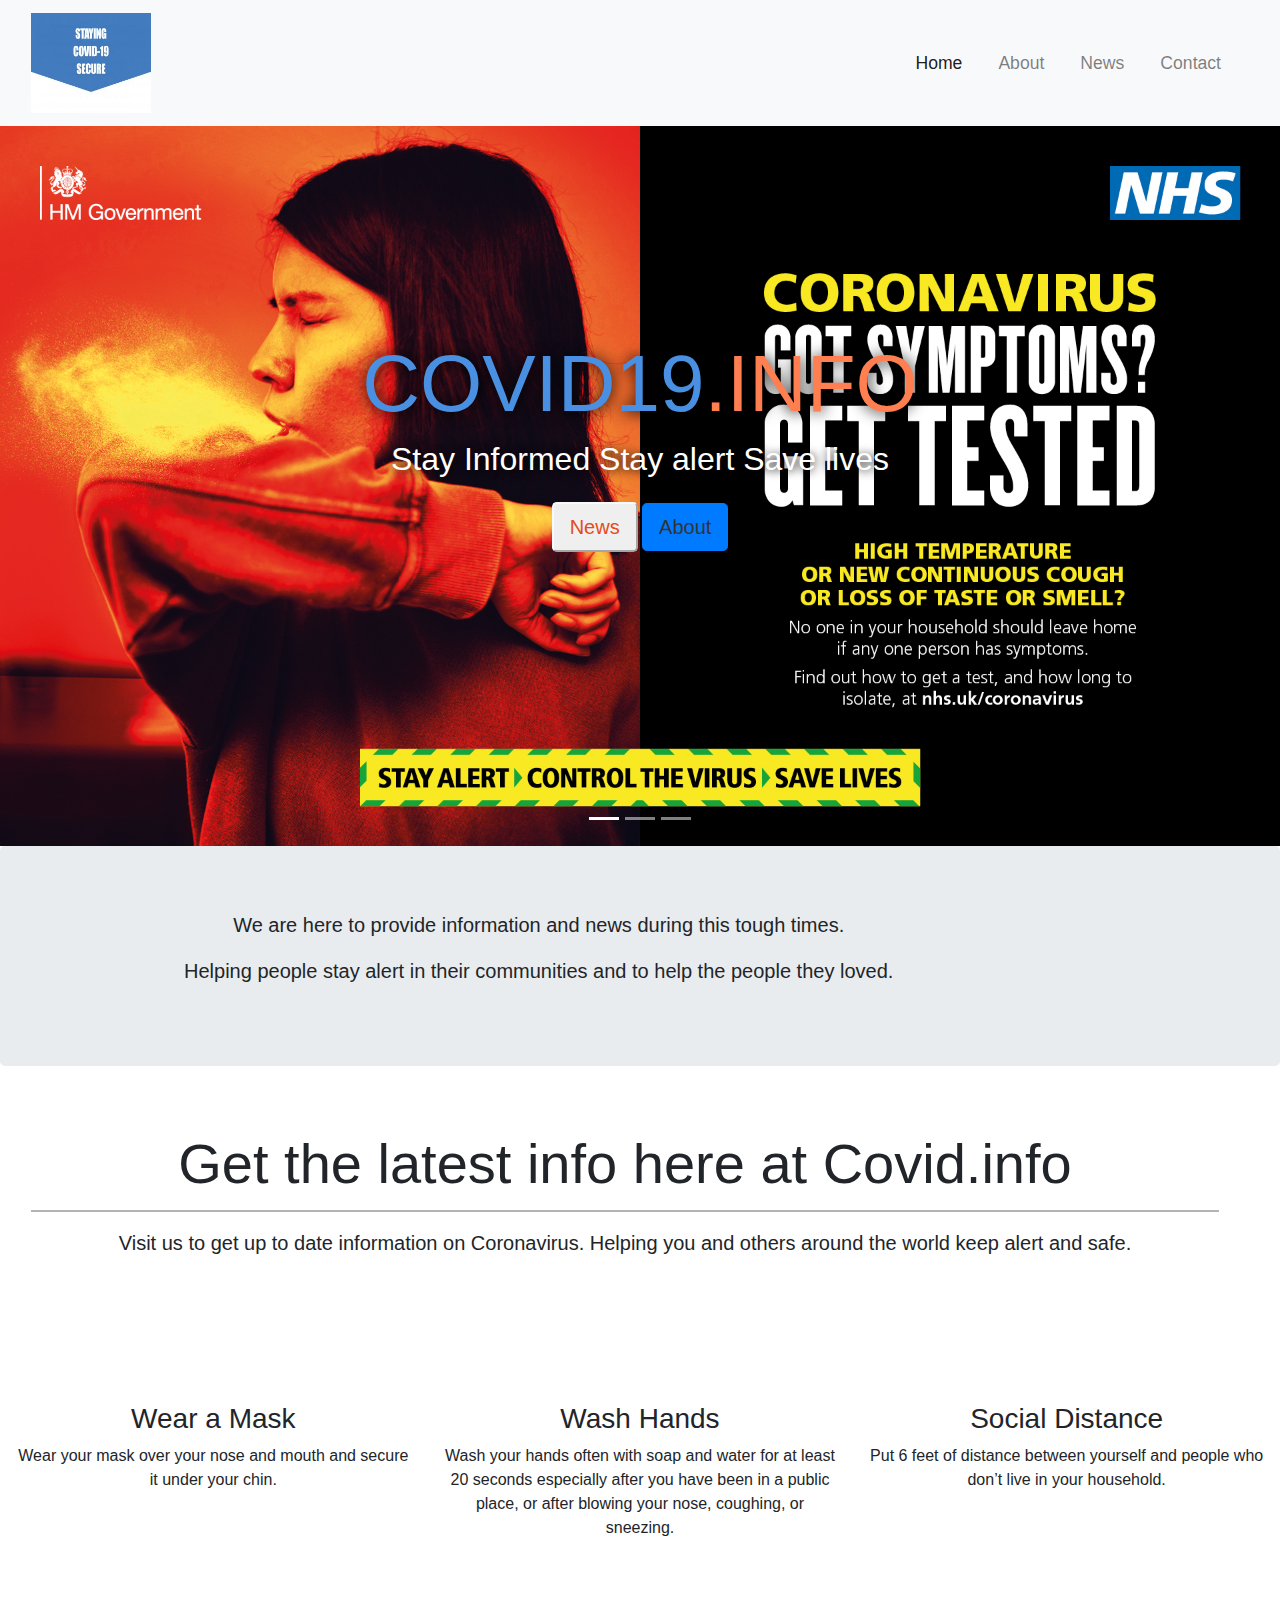
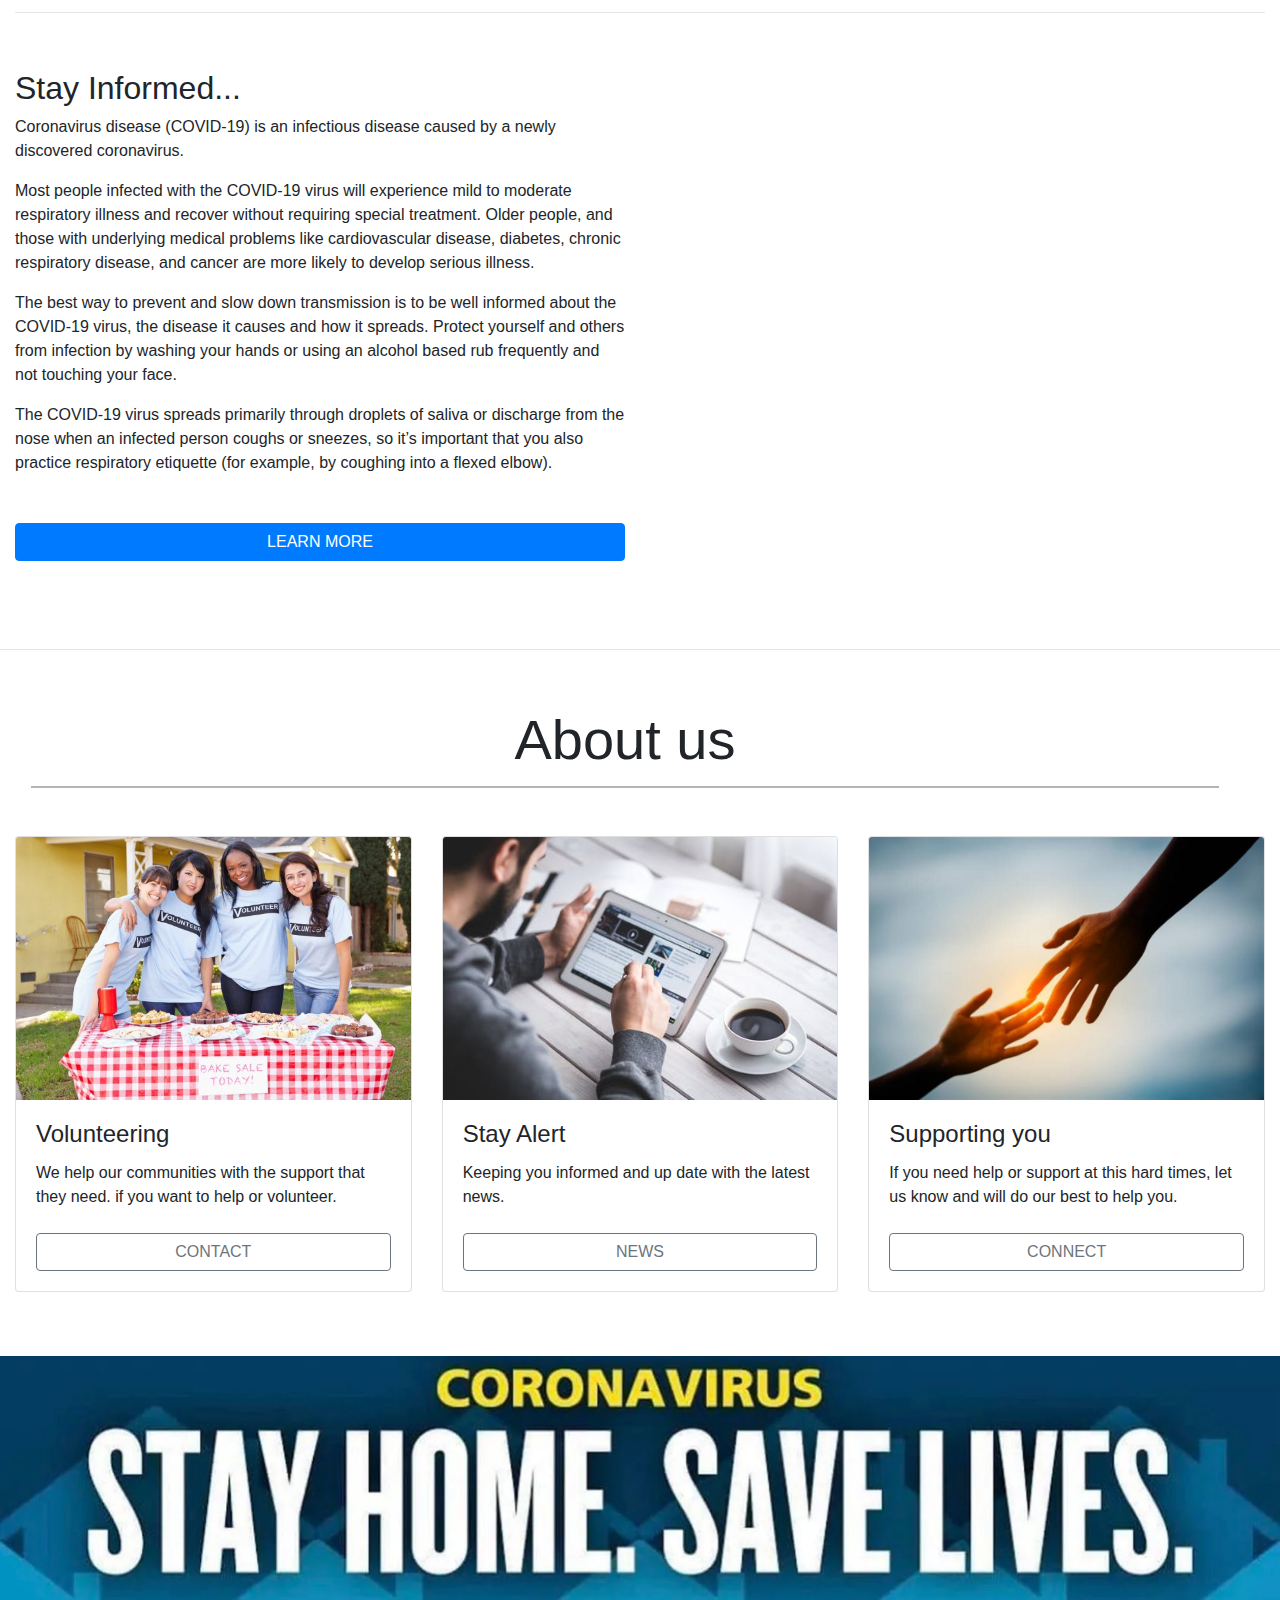
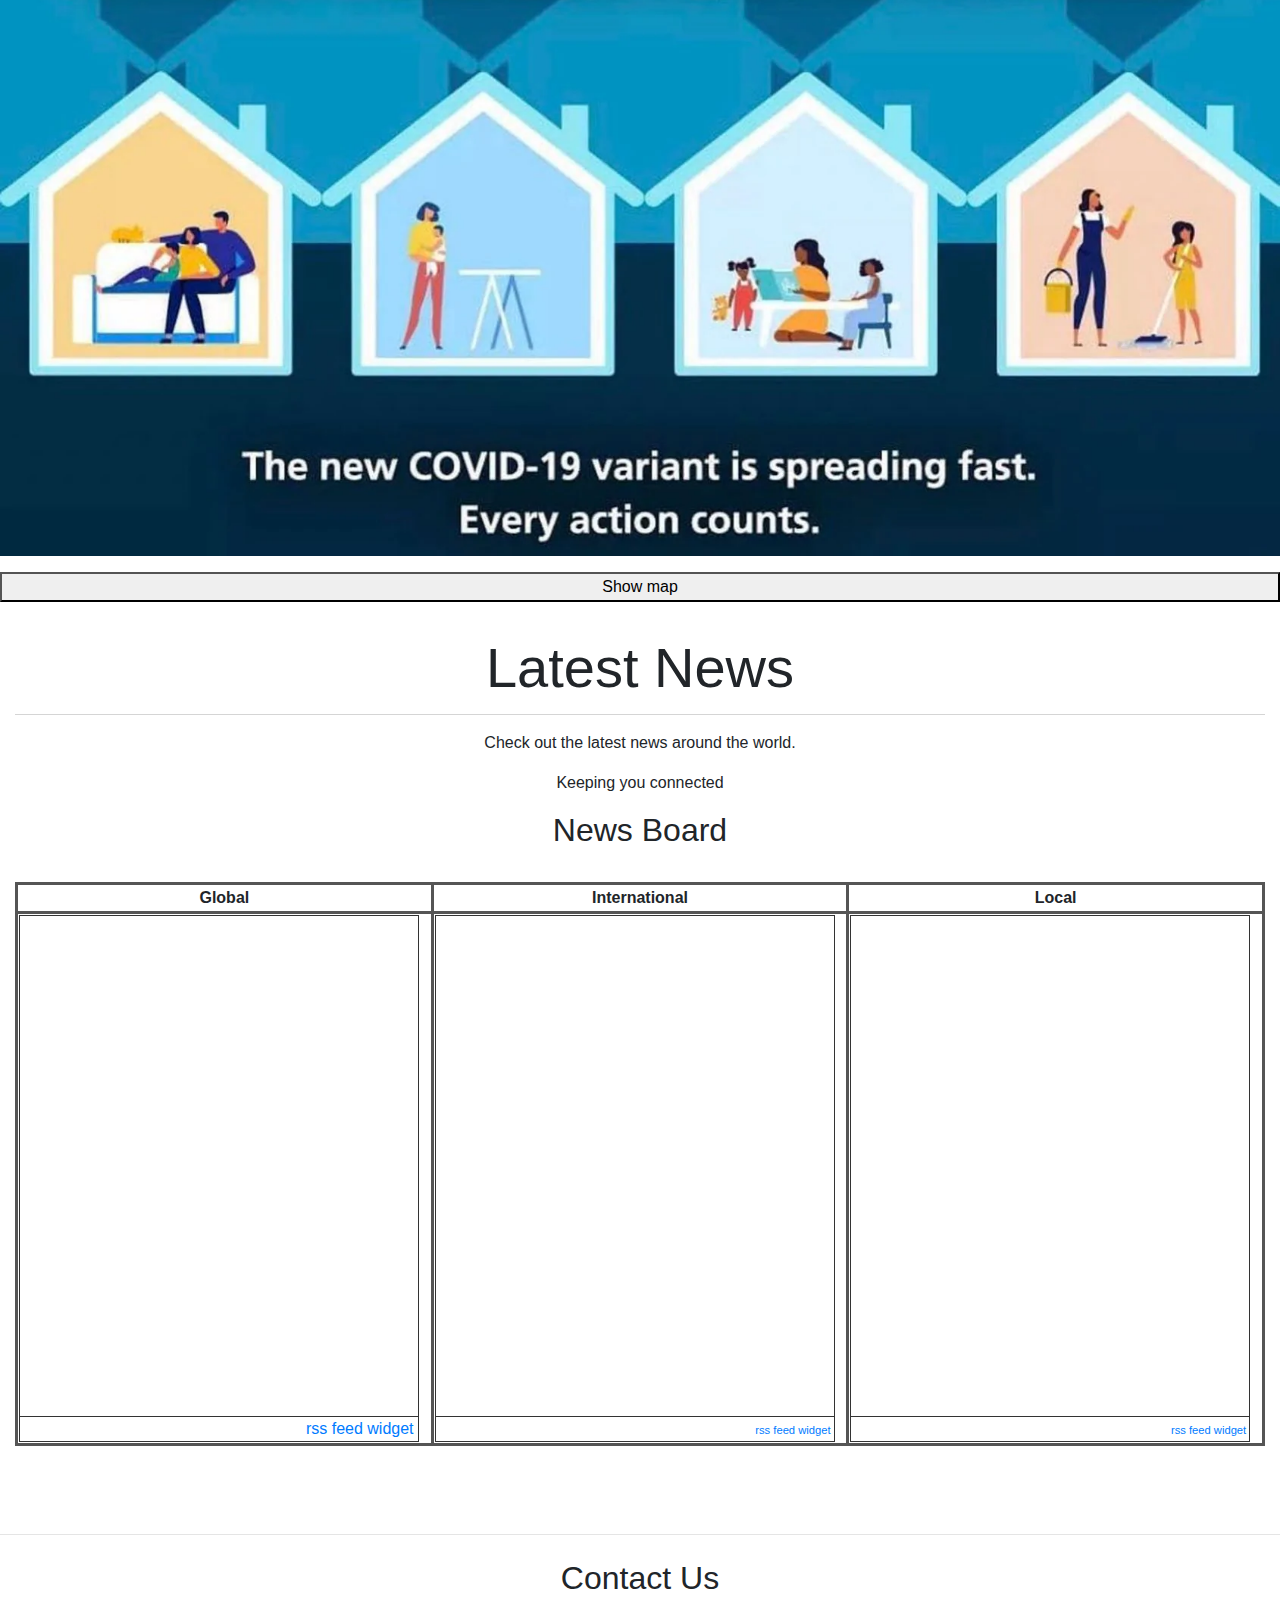
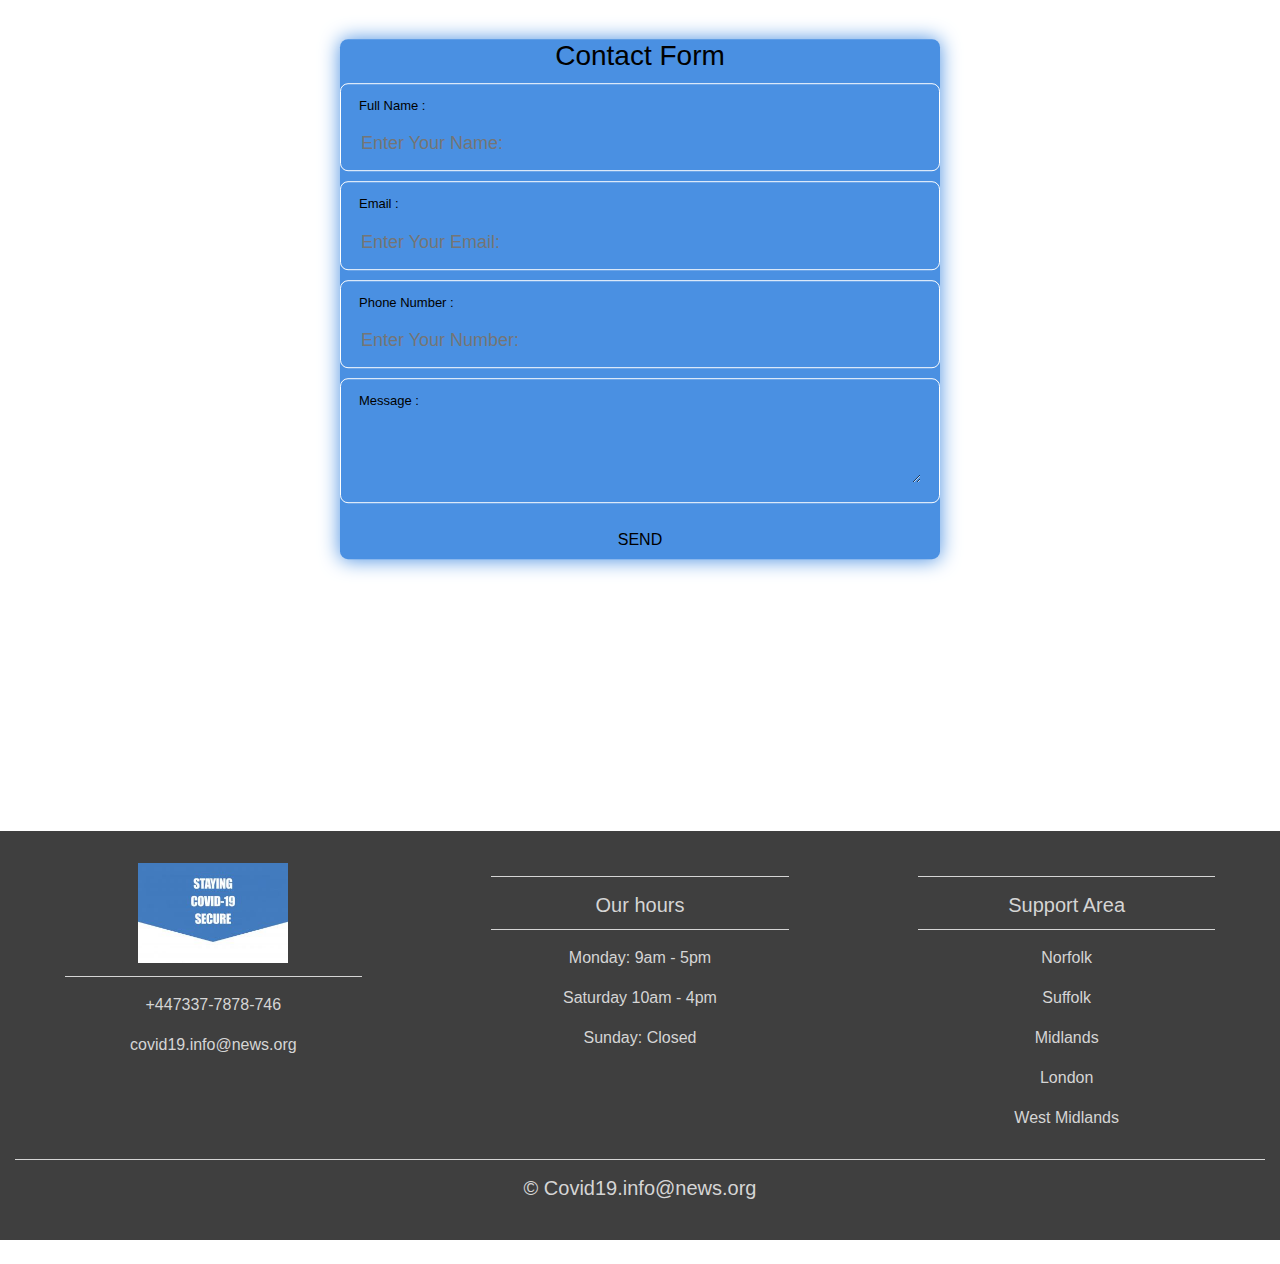
==== commit 67b2ccf6: "News: news-board: rssfeed" ====
--- a/index.html
+++ b/index.html
@@ -225,17 +225,17 @@
         <hr>
         <div class="col-lg-12 col-md-12 col-sm-12 col-xs-12">
             <div class="graphics">
-                <table style="width:100%">
+                <table style="width:100%;">
                     
                     <tr>
-                      <th>News: Global</th>
-                      <th>News: International</th>
-                      <th>News: Local</th>
+                      <th>Global</th>
+                      <th>International</th>
+                      <th>Local</th>
                     </tr>
                     <tr>
-                      <td>1</td>
-                      <td>2</td>
-                      <td>3</td>
+                      <td><div id="widgetmain" style="text-align:left;overflow-y:auto;overflow-x:hidden;width:400px;background-color:#transparent; border:1px solid #333333;"><div id="rsswidget" style="height:500px;"><iframe src="http://us1.rssfeedwidget.com/getrss.php?time=1614869913573&amp;x=https%3A%2F%2Fnews.google.com%2Frss%2Ftopics%2FCAAqIggKIhxDQkFTRHdvSkwyMHZNREZqY0hsNUVnSmxiaWdBUAE%3Fhl%3Den-GB%26gl%3DGB%26ceid%3DGB%253Aen%26oc%3D11&amp;w=500&amp;h=500&amp;bc=333333&amp;bw=1&amp;bgc=transparent&amp;m=5&amp;it=true&amp;t=(default)&amp;tc=333333&amp;ts=15&amp;tb=transparent&amp;il=true&amp;lc=0091FF&amp;ls=14&amp;lb=false&amp;id=true&amp;dc=333333&amp;ds=6&amp;idt=true&amp;dtc=284F2D&amp;dts=12" border="0" hspace="0" vspace="0" frameborder="no" marginwidth="0" marginheight="0" style="border:0; padding:0; margin:0; width:400px; height:500px;" id="rssOutput">Reading RSS Feed ...</iframe></div><div style="text-align:right;margin-bottom:0;border-top:1px solid #333333;" id="widgetbottom"><span style="font-size:100%"><a href="http://www.rssfeedwidget.com">rss feed widget</a>&nbsp;</span><br></div></div></td>
+                      <td><div id="widgetmain" style="text-align:left;overflow-y:auto;overflow-x:hidden;width:400px;background-color:#transparent; border:1px solid #333333;"><div id="rsswidget" style="height:500px;"><iframe src="http://us1.rssfeedwidget.com/getrss.php?time=1614876074150&amp;x=http%3A%2F%2Ffeeds.bbci.co.uk%2Fnews%2Fhealth%2Frss.xml&amp;w=200&amp;h=500&amp;bc=333333&amp;bw=1&amp;bgc=transparent&amp;m=5&amp;it=true&amp;t=(default)&amp;tc=333333&amp;ts=15&amp;tb=transparent&amp;il=true&amp;lc=0000FF&amp;ls=14&amp;lb=false&amp;id=true&amp;dc=333333&amp;ds=14&amp;idt=true&amp;dtc=284F2D&amp;dts=12" border="0" hspace="0" vspace="0" frameborder="no" marginwidth="0" marginheight="0" style="border:0; padding:0; margin:0; width:400px; height:500px;" id="rssOutput">Reading RSS Feed ...</iframe></div><div style="text-align:right;margin-bottom:0;border-top:1px solid #333333;" id="widgetbottom"><span style="font-size:70%"><a href="http://www.rssfeedwidget.com">rss feed widget</a>&nbsp;</span><br></div></div></td>
+                      <td><div id="widgetmain" style="text-align:left;overflow-y:auto;overflow-x:hidden;width:400px;background-color:#transparent; border:1px solid #333333;"><div id="rsswidget" style="height:500px;"><iframe src="http://us1.rssfeedwidget.com/getrss.php?time=1614876465627&amp;x=https%3A%2F%2Fwww.cambridge-news.co.uk%2F%3Fservice%3Drss&amp;w=200&amp;h=500&amp;bc=333333&amp;bw=1&amp;bgc=transparent&amp;m=5&amp;it=true&amp;t=(default)&amp;tc=333333&amp;ts=15&amp;tb=transparent&amp;il=true&amp;lc=0000FF&amp;ls=14&amp;lb=false&amp;id=true&amp;dc=333333&amp;ds=14&amp;idt=true&amp;dtc=284F2D&amp;dts=12" border="0" hspace="0" vspace="0" frameborder="no" marginwidth="0" marginheight="0" style="border:0; padding:0; margin:0; width:400px; height:500px;" id="rssOutput">Reading RSS Feed ...</iframe></div><div style="text-align:right;margin-bottom:0;border-top:1px solid #333333;" id="widgetbottom"><span style="font-size:70%"><a href="http://www.rssfeedwidget.com">rss feed widget</a>&nbsp;</span><br></div></div></td>
                     </tr>
                 </table>
             </div>         
--- a/test-ss.css
+++ b/test-ss.css
@@ -100,7 +100,7 @@
     max-width: 100%;
 
 }
-table {
+table, th, td {
     border: solid #555;
 }
 hr.light-50 {
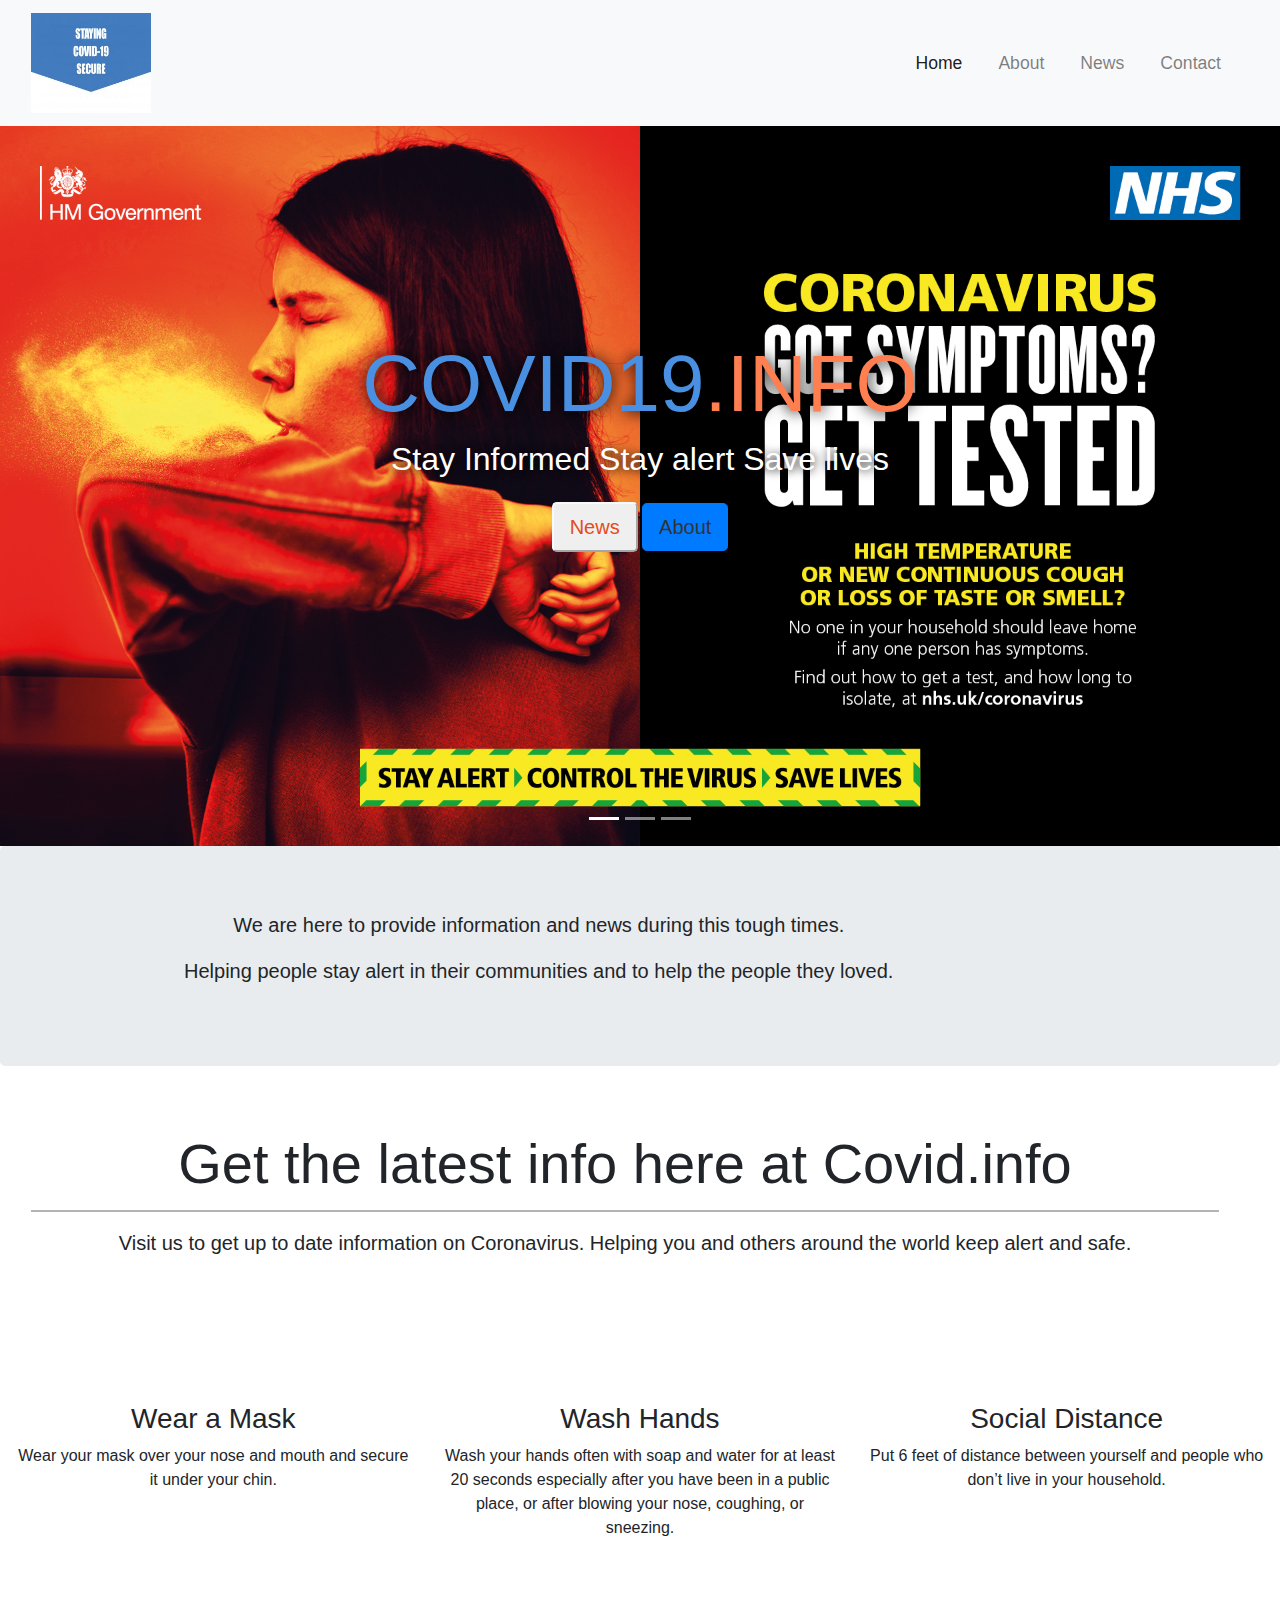
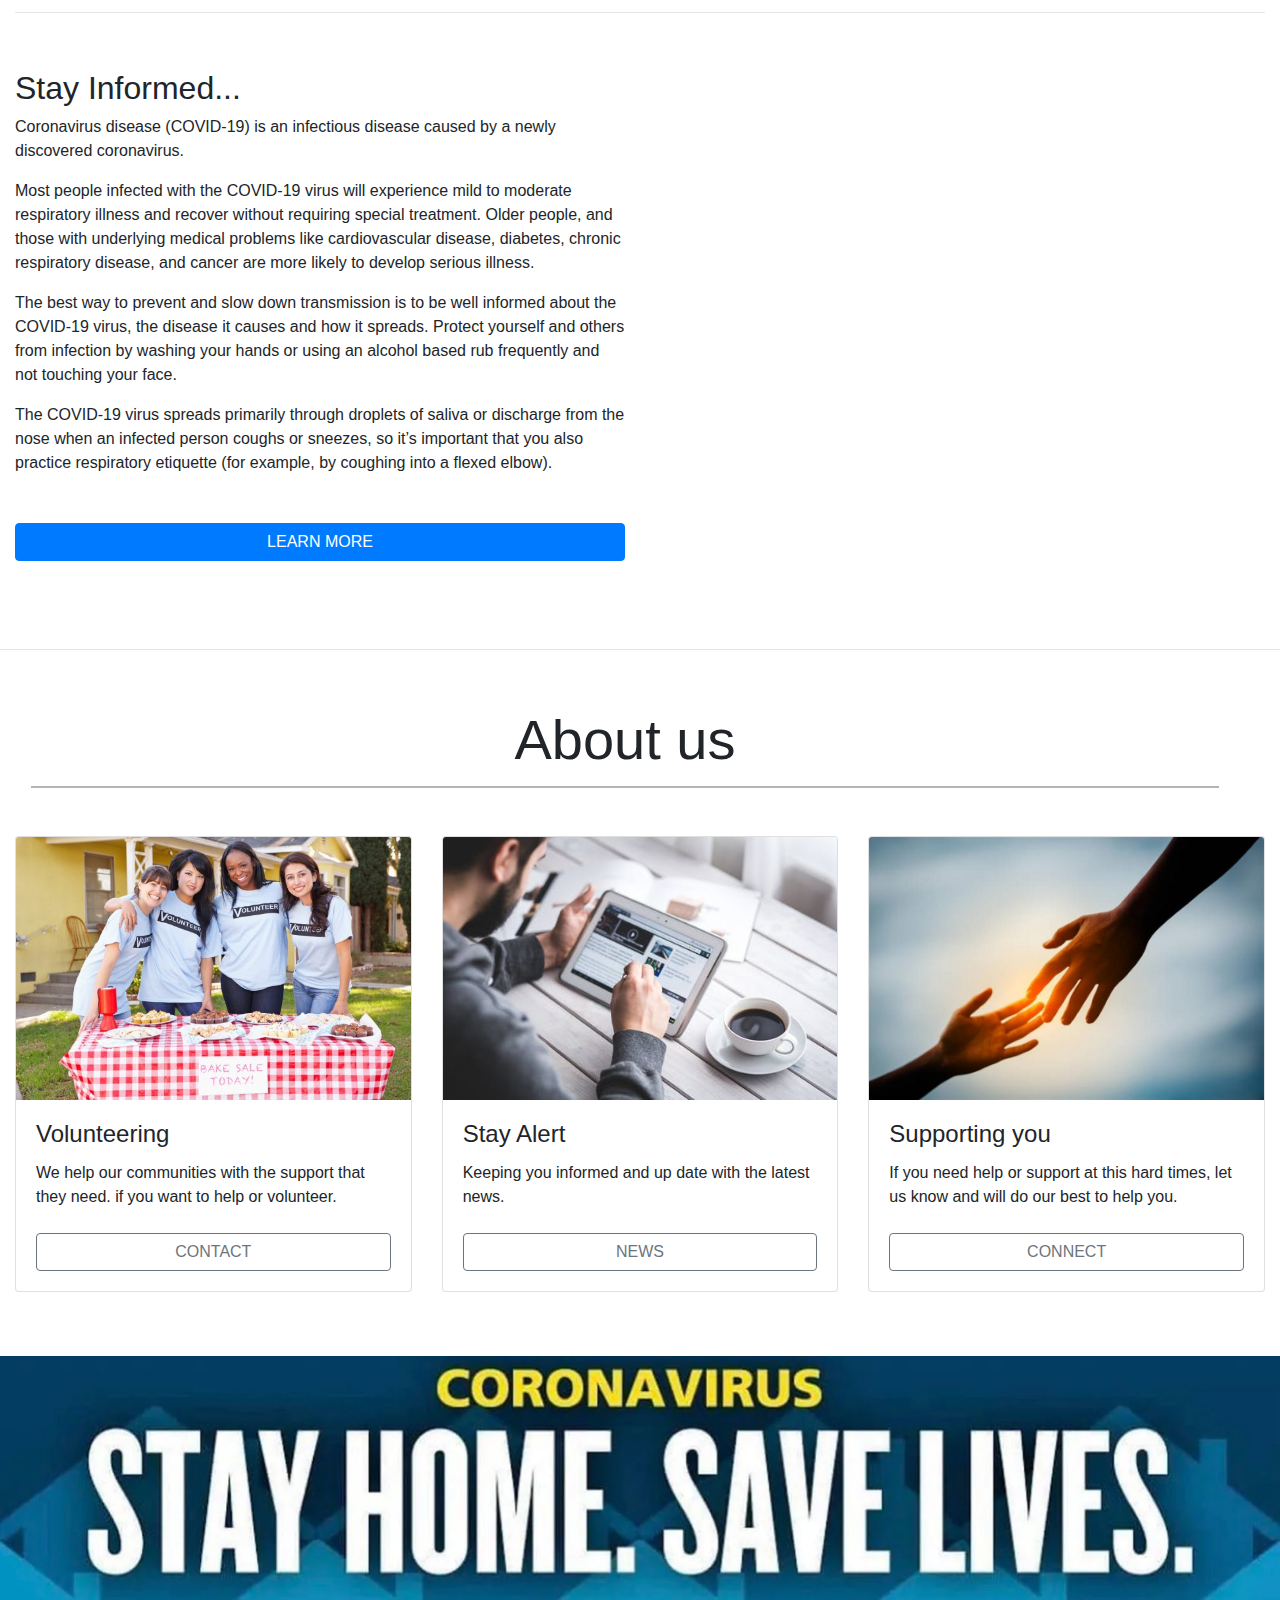
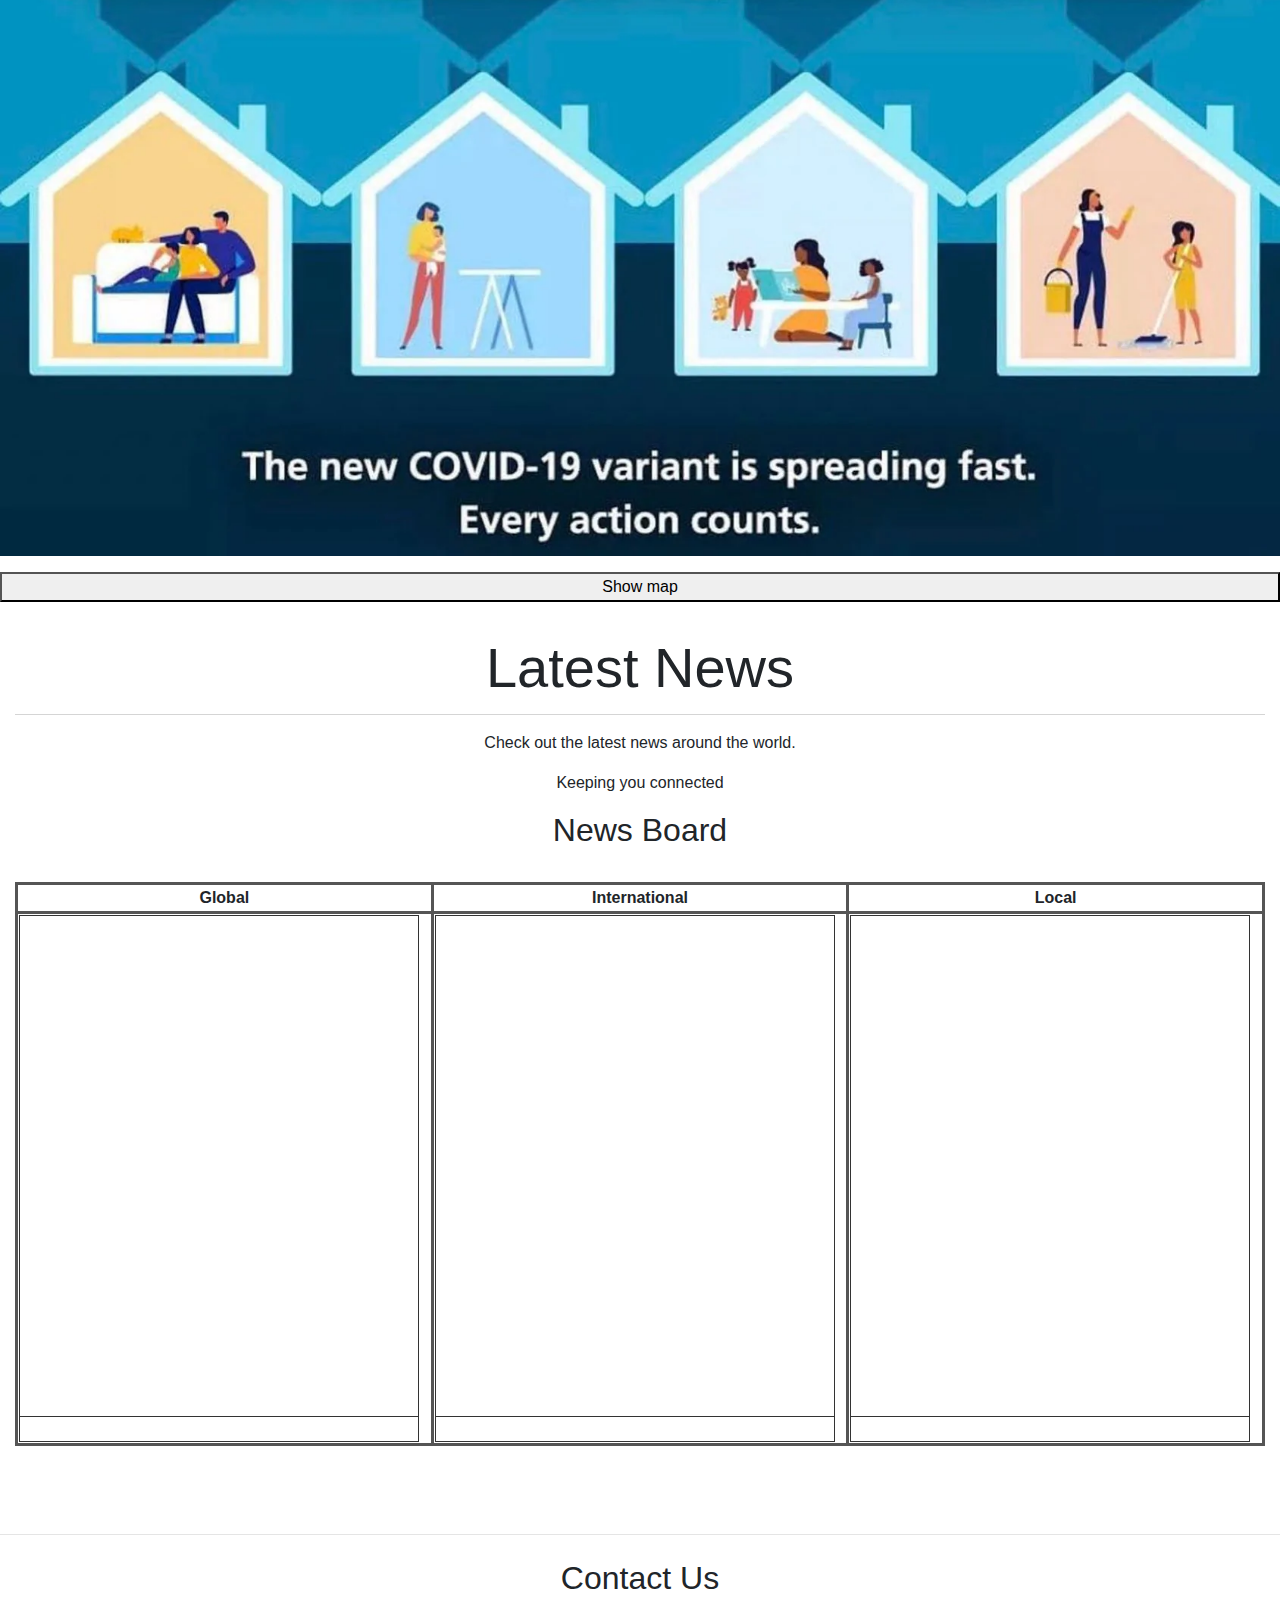
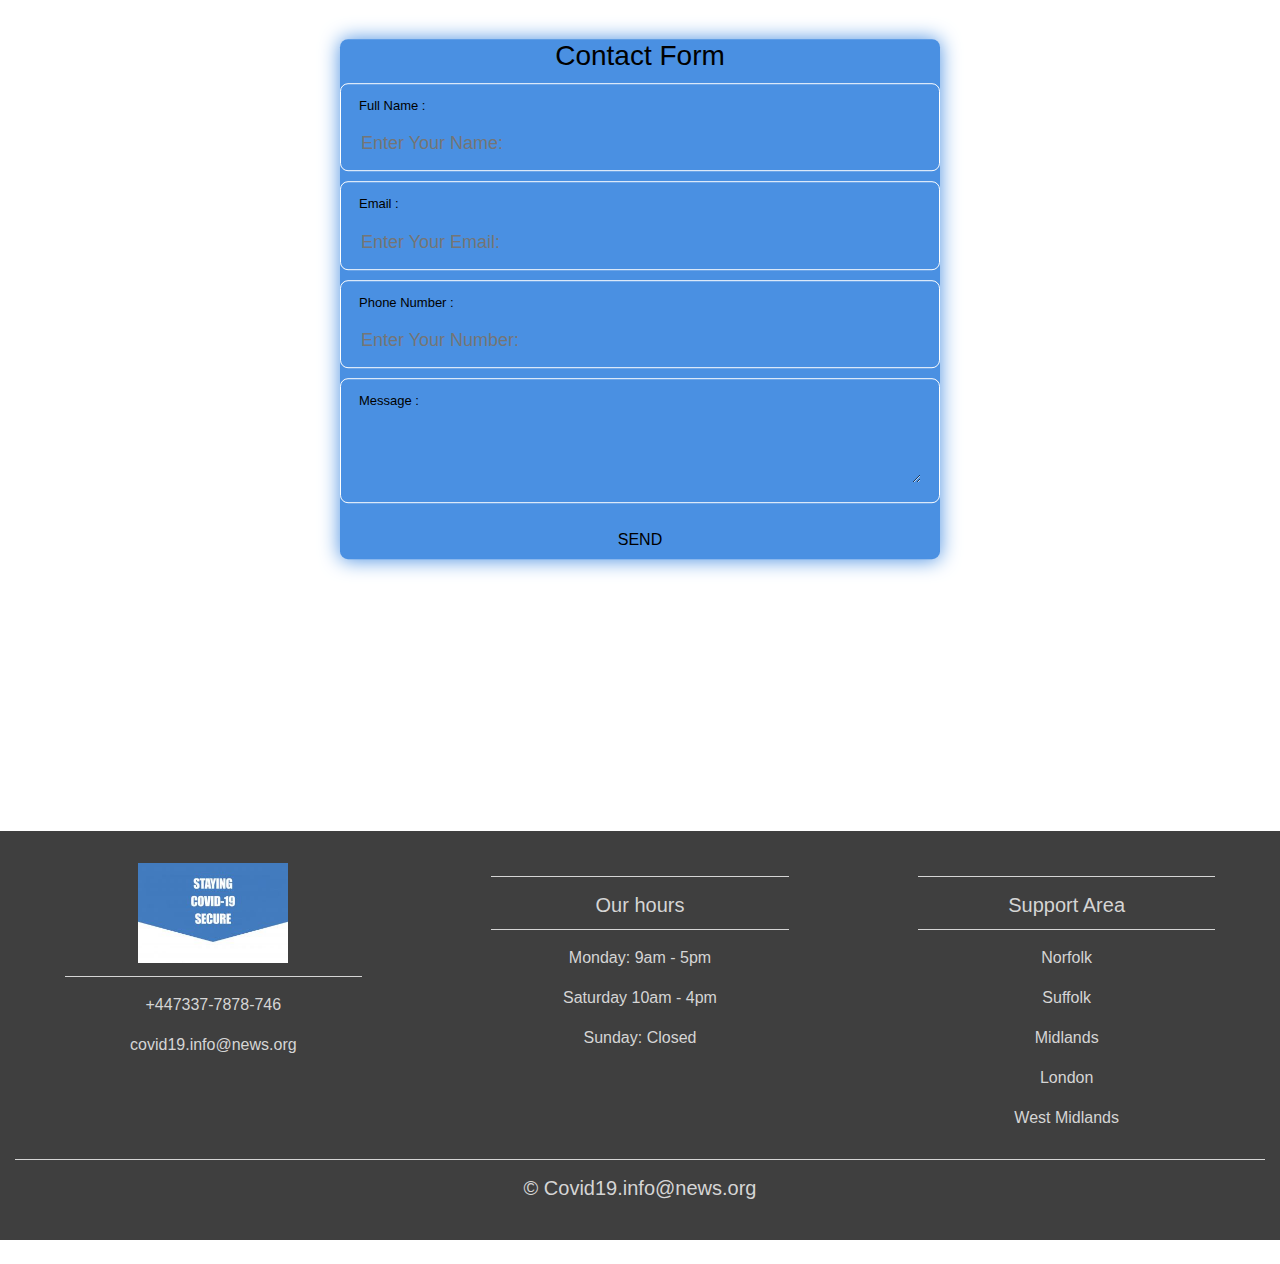
==== commit d599880c: "Nws: newsboard: tag remove" ====
--- a/index.html
+++ b/index.html
@@ -233,9 +233,9 @@
                       <th>Local</th>
                     </tr>
                     <tr>
-                      <td><div id="widgetmain" style="text-align:left;overflow-y:auto;overflow-x:hidden;width:400px;background-color:#transparent; border:1px solid #333333;"><div id="rsswidget" style="height:500px;"><iframe src="http://us1.rssfeedwidget.com/getrss.php?time=1614869913573&amp;x=https%3A%2F%2Fnews.google.com%2Frss%2Ftopics%2FCAAqIggKIhxDQkFTRHdvSkwyMHZNREZqY0hsNUVnSmxiaWdBUAE%3Fhl%3Den-GB%26gl%3DGB%26ceid%3DGB%253Aen%26oc%3D11&amp;w=500&amp;h=500&amp;bc=333333&amp;bw=1&amp;bgc=transparent&amp;m=5&amp;it=true&amp;t=(default)&amp;tc=333333&amp;ts=15&amp;tb=transparent&amp;il=true&amp;lc=0091FF&amp;ls=14&amp;lb=false&amp;id=true&amp;dc=333333&amp;ds=6&amp;idt=true&amp;dtc=284F2D&amp;dts=12" border="0" hspace="0" vspace="0" frameborder="no" marginwidth="0" marginheight="0" style="border:0; padding:0; margin:0; width:400px; height:500px;" id="rssOutput">Reading RSS Feed ...</iframe></div><div style="text-align:right;margin-bottom:0;border-top:1px solid #333333;" id="widgetbottom"><span style="font-size:100%"><a href="http://www.rssfeedwidget.com">rss feed widget</a>&nbsp;</span><br></div></div></td>
-                      <td><div id="widgetmain" style="text-align:left;overflow-y:auto;overflow-x:hidden;width:400px;background-color:#transparent; border:1px solid #333333;"><div id="rsswidget" style="height:500px;"><iframe src="http://us1.rssfeedwidget.com/getrss.php?time=1614876074150&amp;x=http%3A%2F%2Ffeeds.bbci.co.uk%2Fnews%2Fhealth%2Frss.xml&amp;w=200&amp;h=500&amp;bc=333333&amp;bw=1&amp;bgc=transparent&amp;m=5&amp;it=true&amp;t=(default)&amp;tc=333333&amp;ts=15&amp;tb=transparent&amp;il=true&amp;lc=0000FF&amp;ls=14&amp;lb=false&amp;id=true&amp;dc=333333&amp;ds=14&amp;idt=true&amp;dtc=284F2D&amp;dts=12" border="0" hspace="0" vspace="0" frameborder="no" marginwidth="0" marginheight="0" style="border:0; padding:0; margin:0; width:400px; height:500px;" id="rssOutput">Reading RSS Feed ...</iframe></div><div style="text-align:right;margin-bottom:0;border-top:1px solid #333333;" id="widgetbottom"><span style="font-size:70%"><a href="http://www.rssfeedwidget.com">rss feed widget</a>&nbsp;</span><br></div></div></td>
-                      <td><div id="widgetmain" style="text-align:left;overflow-y:auto;overflow-x:hidden;width:400px;background-color:#transparent; border:1px solid #333333;"><div id="rsswidget" style="height:500px;"><iframe src="http://us1.rssfeedwidget.com/getrss.php?time=1614876465627&amp;x=https%3A%2F%2Fwww.cambridge-news.co.uk%2F%3Fservice%3Drss&amp;w=200&amp;h=500&amp;bc=333333&amp;bw=1&amp;bgc=transparent&amp;m=5&amp;it=true&amp;t=(default)&amp;tc=333333&amp;ts=15&amp;tb=transparent&amp;il=true&amp;lc=0000FF&amp;ls=14&amp;lb=false&amp;id=true&amp;dc=333333&amp;ds=14&amp;idt=true&amp;dtc=284F2D&amp;dts=12" border="0" hspace="0" vspace="0" frameborder="no" marginwidth="0" marginheight="0" style="border:0; padding:0; margin:0; width:400px; height:500px;" id="rssOutput">Reading RSS Feed ...</iframe></div><div style="text-align:right;margin-bottom:0;border-top:1px solid #333333;" id="widgetbottom"><span style="font-size:70%"><a href="http://www.rssfeedwidget.com">rss feed widget</a>&nbsp;</span><br></div></div></td>
+                      <td><div id="widgetmain" style="text-align:left;overflow-y:auto;overflow-x:hidden;width:400px;background-color:transparent; border:1px solid #333333;"><div id="rsswidget" style="height:500px;"><iframe src="http://us1.rssfeedwidget.com/getrss.php?time=1614869913573&amp;x=https%3A%2F%2Fnews.google.com%2Frss%2Ftopics%2FCAAqIggKIhxDQkFTRHdvSkwyMHZNREZqY0hsNUVnSmxiaWdBUAE%3Fhl%3Den-GB%26gl%3DGB%26ceid%3DGB%253Aen%26oc%3D11&amp;w=500&amp;h=500&amp;bc=333333&amp;bw=1&amp;bgc=transparent&amp;m=5&amp;it=true&amp;t=(default)&amp;tc=333333&amp;ts=15&amp;tb=transparent&amp;il=true&amp;lc=0091FF&amp;ls=14&amp;lb=false&amp;id=true&amp;dc=333333&amp;ds=6&amp;idt=true&amp;dtc=284F2D&amp;dts=12" border="0" hspace="0" vspace="0" frameborder="no" marginwidth="0" marginheight="0" style="border:0; padding:0; margin:0; width:400px; height:500px;" id="rssOutput">Reading RSS Feed ...</iframe></div><div style="text-align:right;margin-bottom:0;border-top:1px solid #333333;" id="widgetbottom"><span style="font-size:100%"></span><br></div></div></td>
+                      <td><div id="widgetmain" style="text-align:left;overflow-y:auto;overflow-x:hidden;width:400px;background-color:transparent; border:1px solid #333333;"><div id="rsswidget" style="height:500px;"><iframe src="http://us1.rssfeedwidget.com/getrss.php?time=1614876074150&amp;x=http%3A%2F%2Ffeeds.bbci.co.uk%2Fnews%2Fhealth%2Frss.xml&amp;w=200&amp;h=500&amp;bc=333333&amp;bw=1&amp;bgc=transparent&amp;m=5&amp;it=true&amp;t=(default)&amp;tc=333333&amp;ts=15&amp;tb=transparent&amp;il=true&amp;lc=0000FF&amp;ls=14&amp;lb=false&amp;id=true&amp;dc=333333&amp;ds=14&amp;idt=true&amp;dtc=284F2D&amp;dts=12" border="0" hspace="0" vspace="0" frameborder="no" marginwidth="0" marginheight="0" style="border:0; padding:0; margin:0; width:400px; height:500px;" id="rssOutput">Reading RSS Feed ...</iframe></div><div style="text-align:right;margin-bottom:0;border-top:1px solid #333333;" id="widgetbottom"><span style="font-size:70%"></span><br></div></div></td>
+                      <td><div id="widgetmain" style="text-align:left;overflow-y:auto;overflow-x:hidden;width:400px;background-color:transparent; border:1px solid #333333;"><div id="rsswidget" style="height:500px;"><iframe src="http://us1.rssfeedwidget.com/getrss.php?time=1614876465627&amp;x=https%3A%2F%2Fwww.cambridge-news.co.uk%2F%3Fservice%3Drss&amp;w=200&amp;h=500&amp;bc=333333&amp;bw=1&amp;bgc=transparent&amp;m=5&amp;it=true&amp;t=(default)&amp;tc=333333&amp;ts=15&amp;tb=transparent&amp;il=true&amp;lc=0000FF&amp;ls=14&amp;lb=false&amp;id=true&amp;dc=333333&amp;ds=14&amp;idt=true&amp;dtc=284F2D&amp;dts=12" border="0" hspace="0" vspace="0" frameborder="no" marginwidth="0" marginheight="0" style="border:0; padding:0; margin:0; width:400px; height:500px;" id="rssOutput">Reading RSS Feed ...</iframe></div><div style="text-align:right;margin-bottom:0;border-top:1px solid #333333;" id="widgetbottom"><span style="font-size:70%"></span><br></div></div></td>
                     </tr>
                 </table>
             </div>         
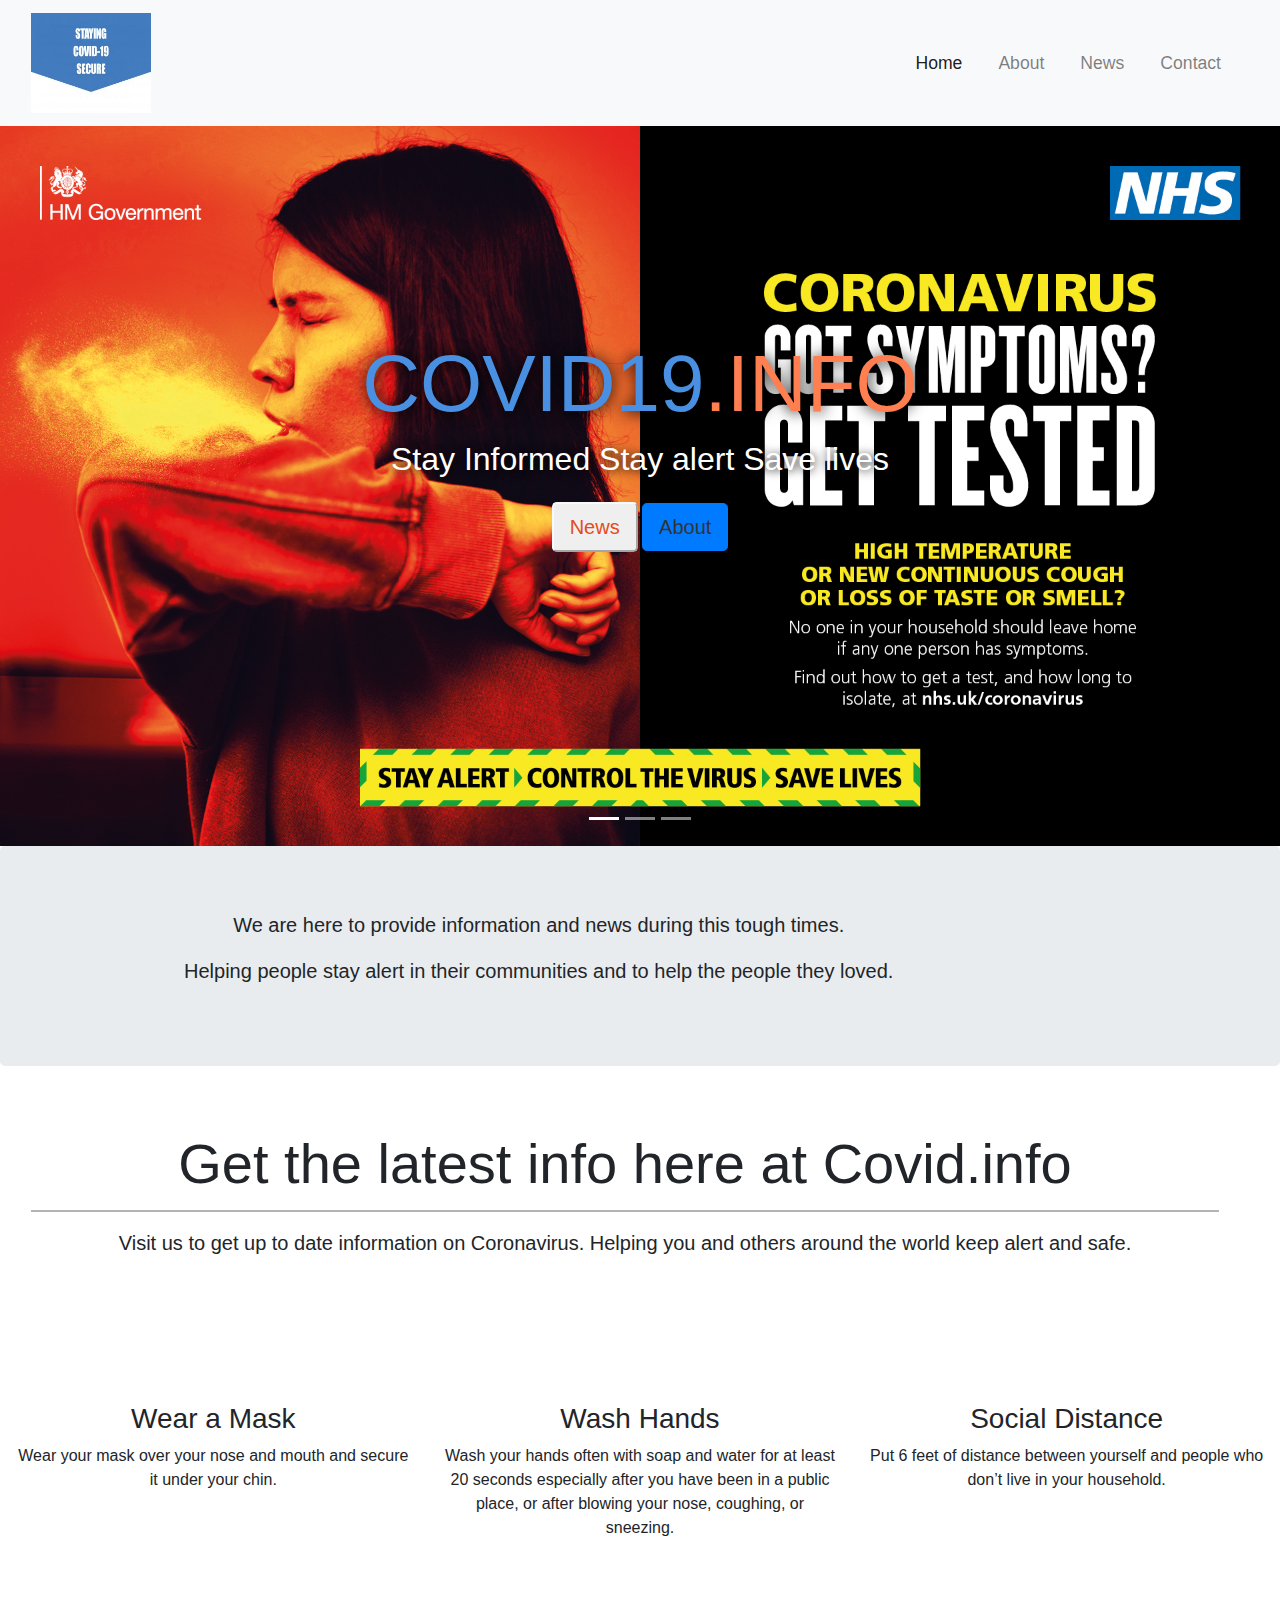
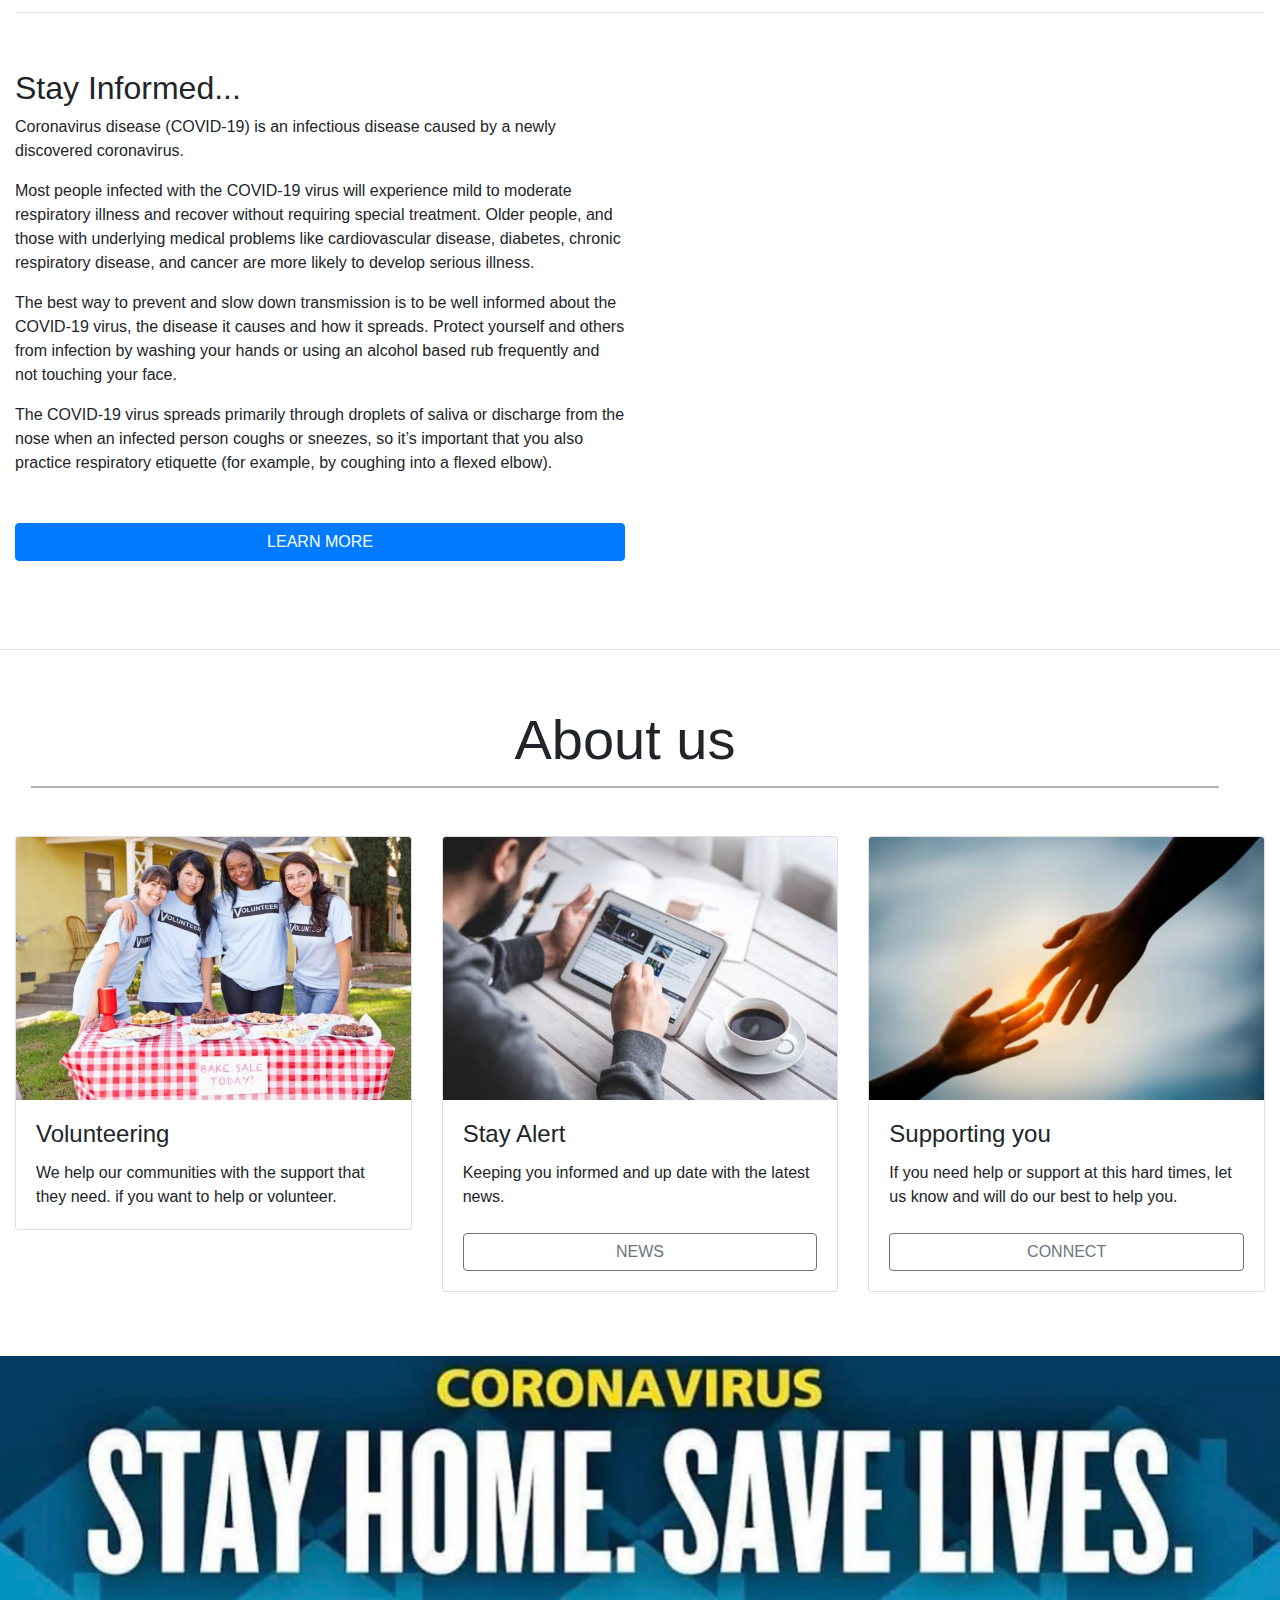
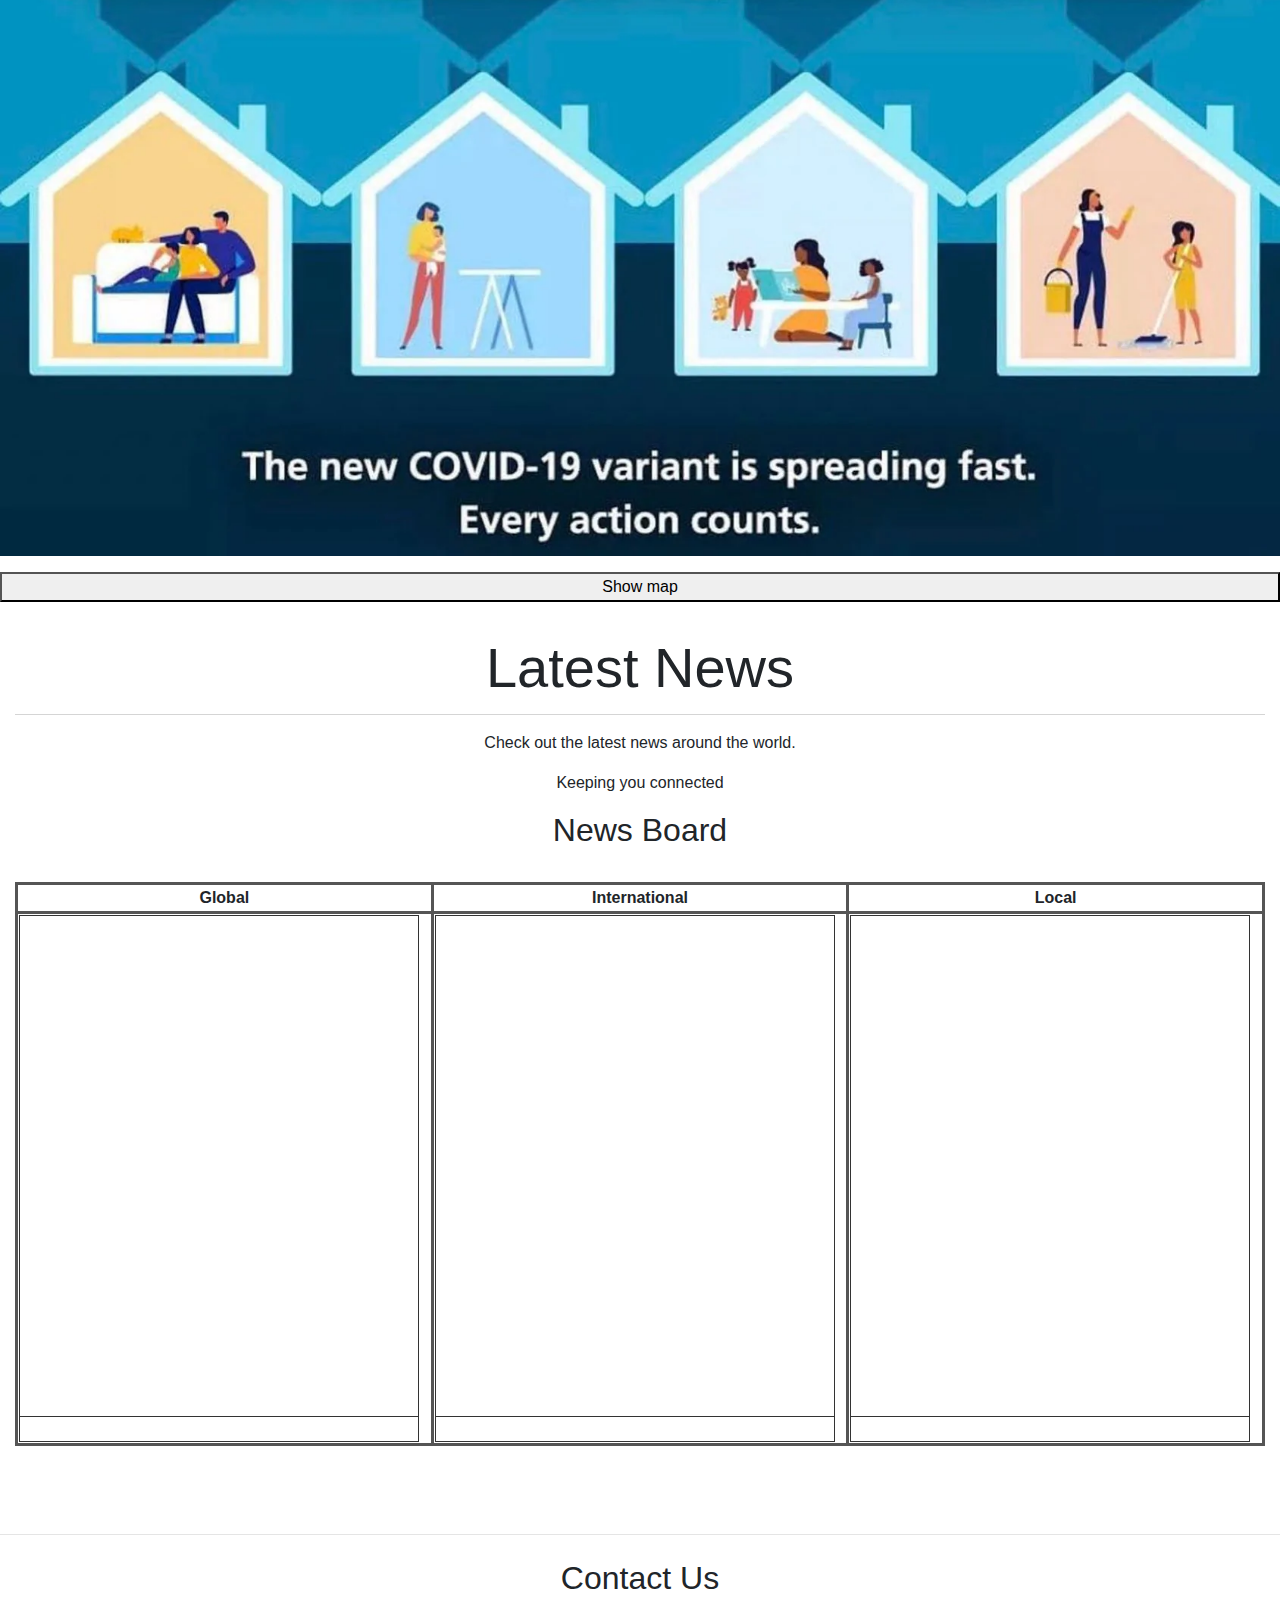
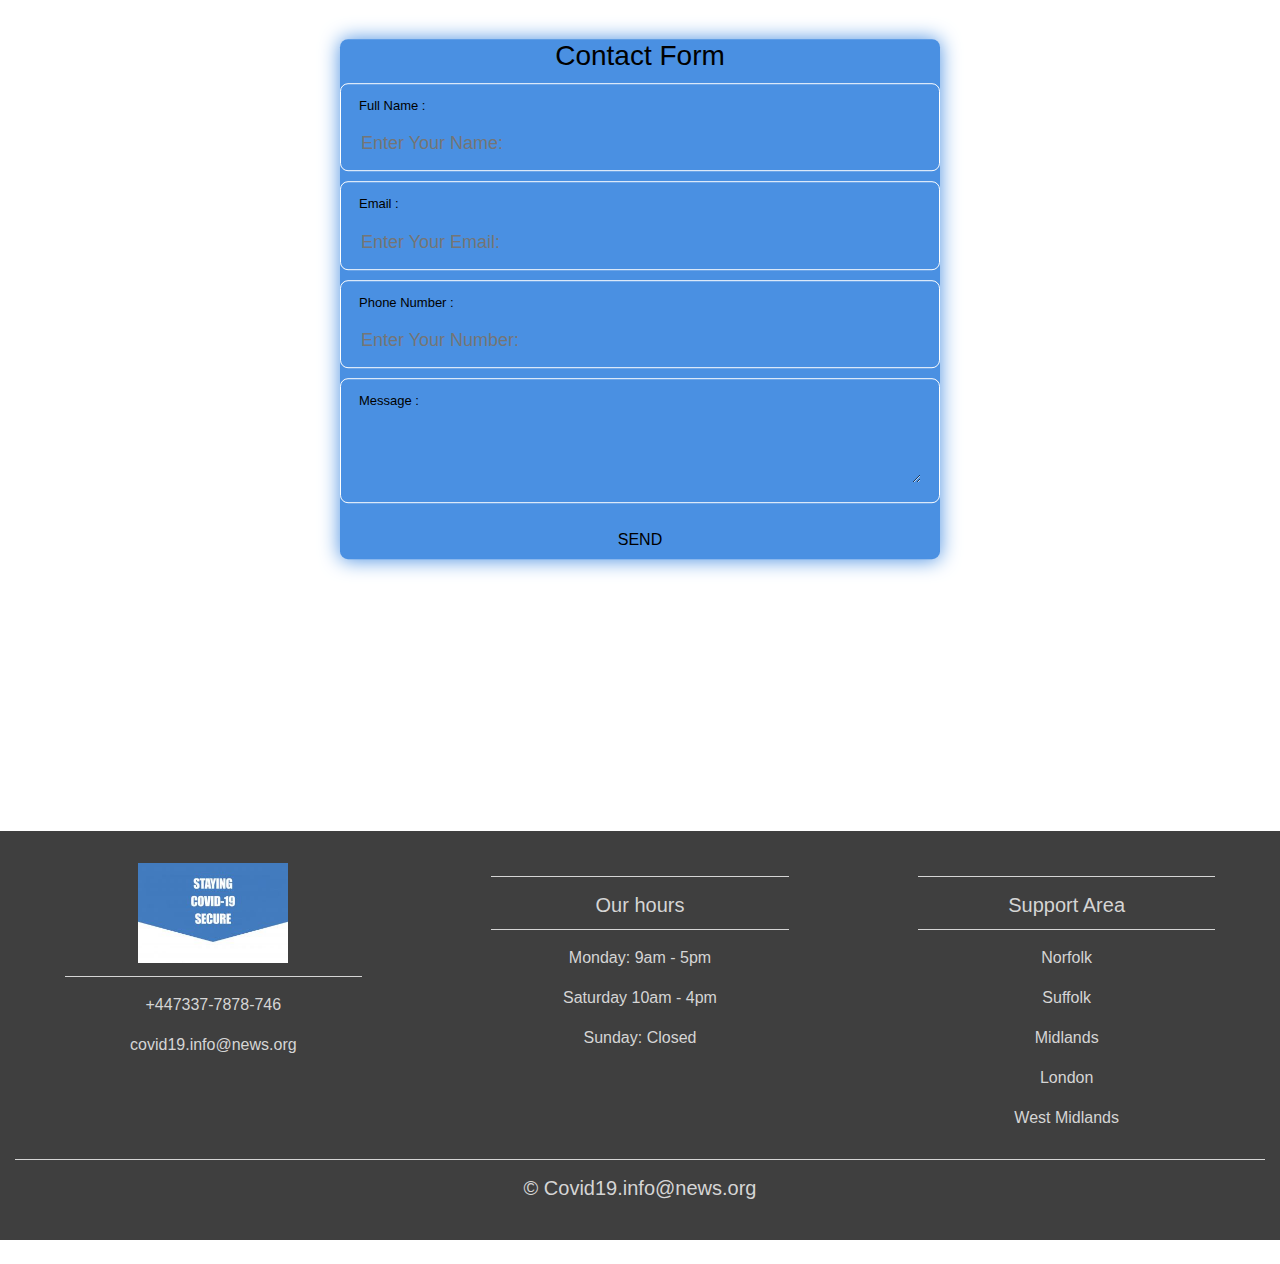
==== commit 6718de0d: "about:card: contact button del" ====
--- a/index.html
+++ b/index.html
@@ -162,7 +162,7 @@
          <div class="card-body">
              <h4 class="card-title">Volunteering</h4>
              <p class="card-text">We help our communities with the support that they need. if you want to help or volunteer.</p>
-             <a href="#Contact" class="btn btn-outline-secondary">Contact</a>
+             
          </div>
         </div>
      </div>
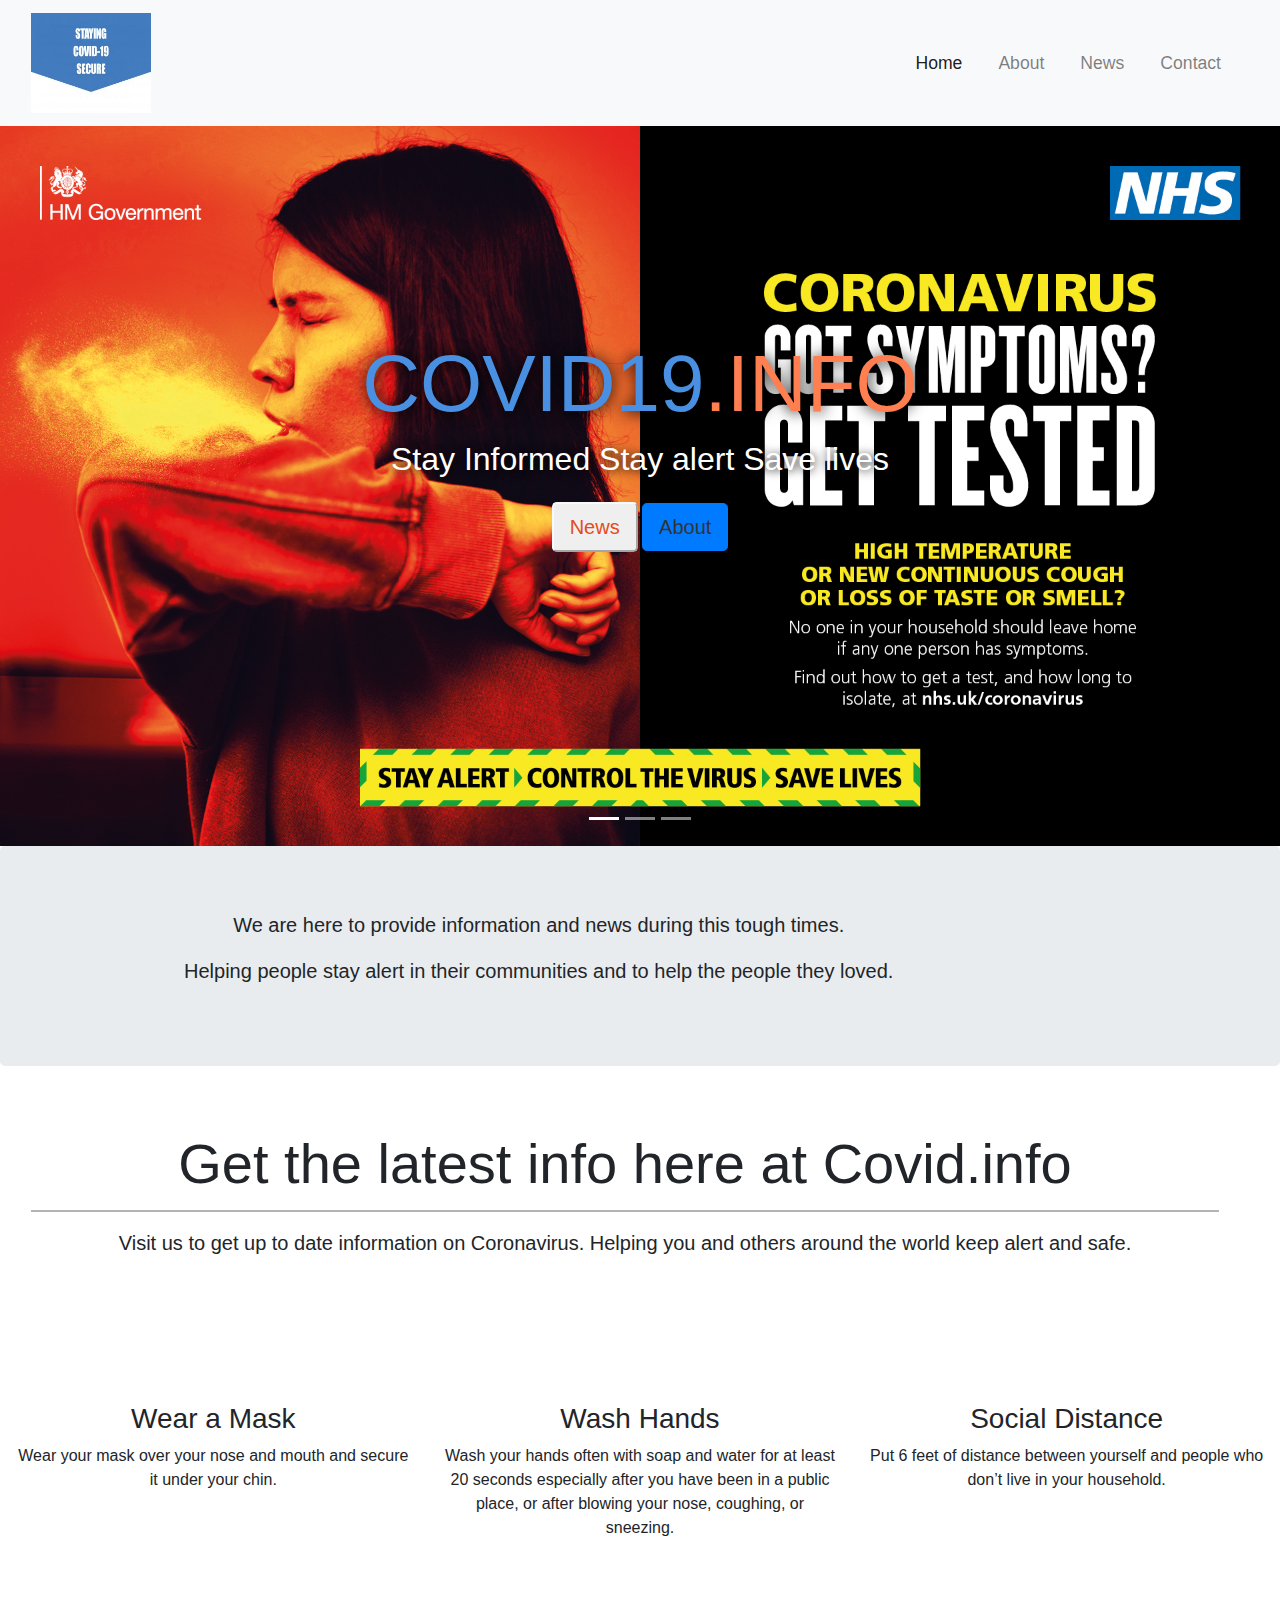
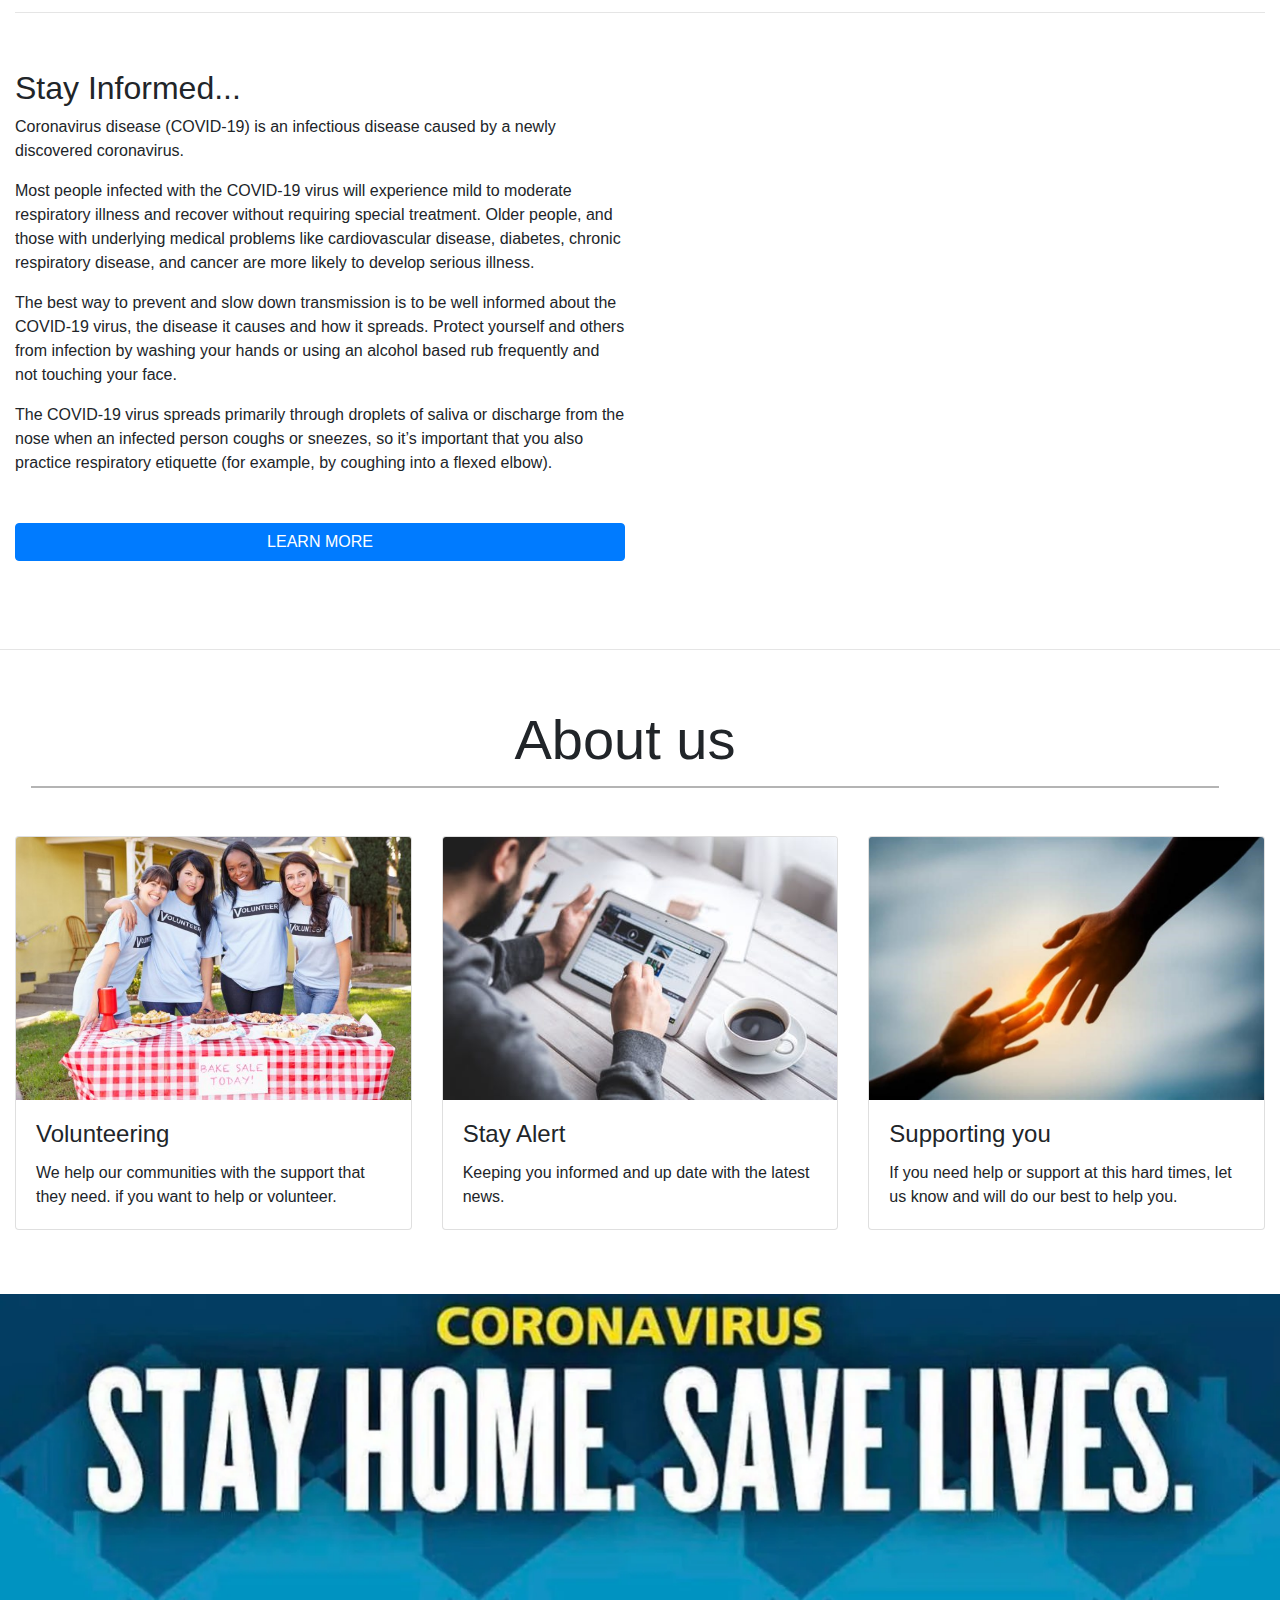
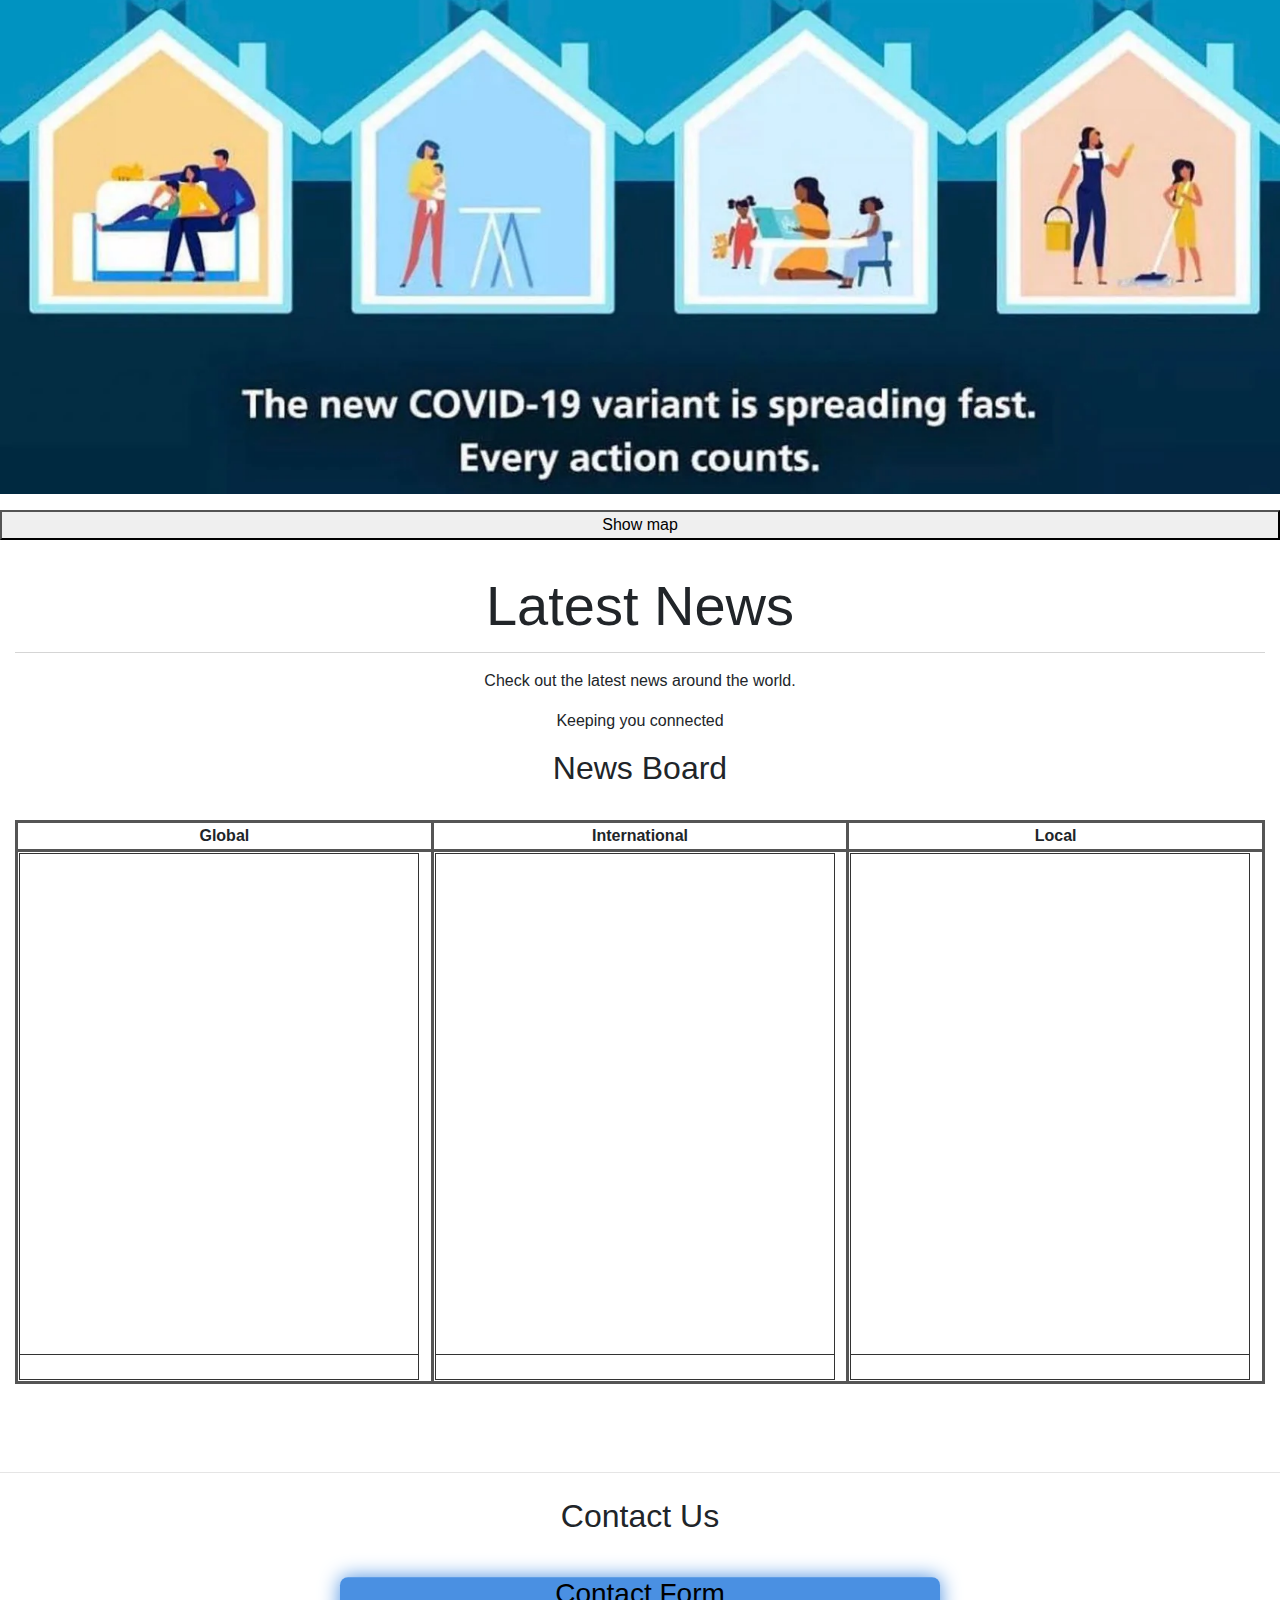
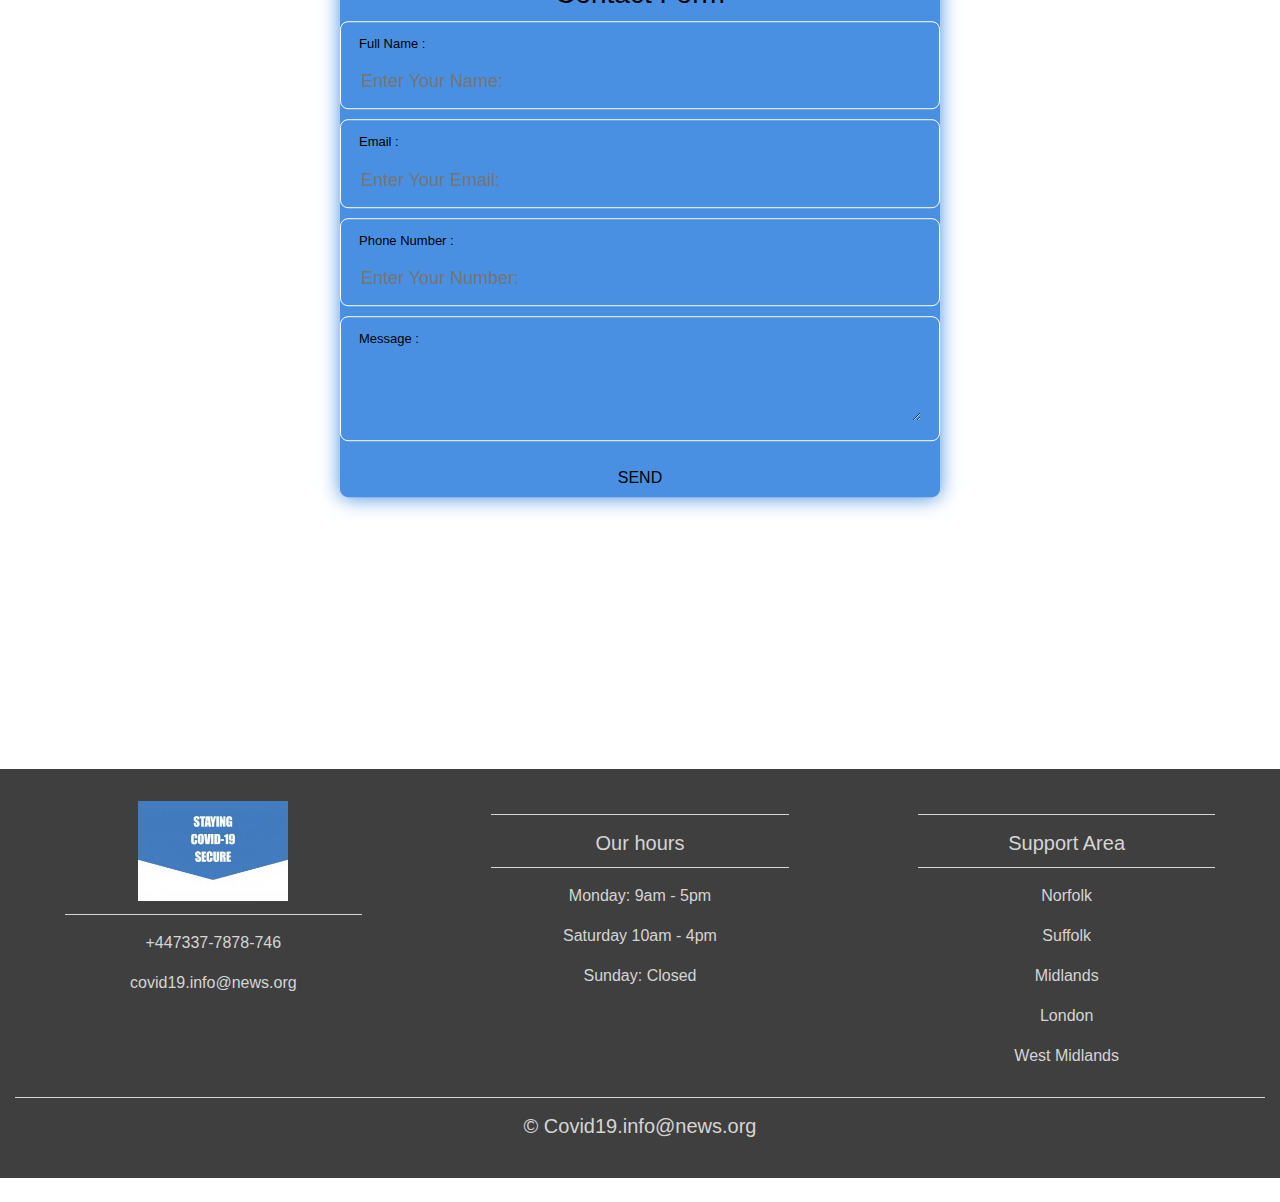
==== commit fd923783: "About:card: change to img mapping" ====
--- a/index.html
+++ b/index.html
@@ -153,36 +153,42 @@
  </div>
  </div>
     
- <!--cards-->
+ <!--cards/mapping img-->
  <div class="container-fluid padding">
  <div class="row padding">
      <div class="col-md-4">
         <div class="card">
-         <img class="card-img-top" src="images/card 1.png">
+         <img class="card-img-top" src="images/card 1.png" usemap="#card1">
+        <map name="card1">
+            <area shape="rect" coords="178,220,252,260," alt="volunteering" href="#Contact-form">
+        </map>
          <div class="card-body">
              <h4 class="card-title">Volunteering</h4>
              <p class="card-text">We help our communities with the support that they need. if you want to help or volunteer.</p>
-             
          </div>
         </div>
      </div>
      <div class="col-md-4">
         <div class="card">
-         <img class="card-img-top" src="images/card 2.png">
+         <img class="card-img-top" src="images/card 2.png" usemap="#card2">
+         <map name="card2">
+            <area shape="poly" coords="166,55,277,105,224,200,116,141" alt="volunteering" href="#News">
+        </map>
          <div class="card-body">
              <h4 class="card-title">Stay Alert</h4>
              <p class="card-text">Keeping you informed and up date with the latest news.</p>
-             <a href="#News" class="btn btn-outline-secondary">News</a>
          </div>
         </div>
      </div>
      <div class="col-md-4">
         <div class="card">
-         <img class="card-img-top" src="images/card 3.png">
+         <img class="card-img-top" src="images/card 3.png" usemap="#card3">
+         <map name="card3">
+            <area shape="circle" coords="167,180,44" alt="Support" href="#Contact">
+        </map>
          <div class="card-body">
              <h4 class="card-title">Supporting you</h4>
              <p class="card-text">If you need help or support at this hard times, let us know and will do our best to help you.</p>
-             <a href="#Connect" class="btn btn-outline-secondary">Connect</a>
          </div>
         </div>
      </div>
@@ -251,7 +257,7 @@
      <div class="col-12">
          <h2 id="Connect">Contact Us</h2>
      </div>
-     <div class="contact-form">
+     <div id="Contact-form" class="contact-form">
         <h3>Contact Form</h3>
         <div class="txtb">
           <label>Full Name :</label>
